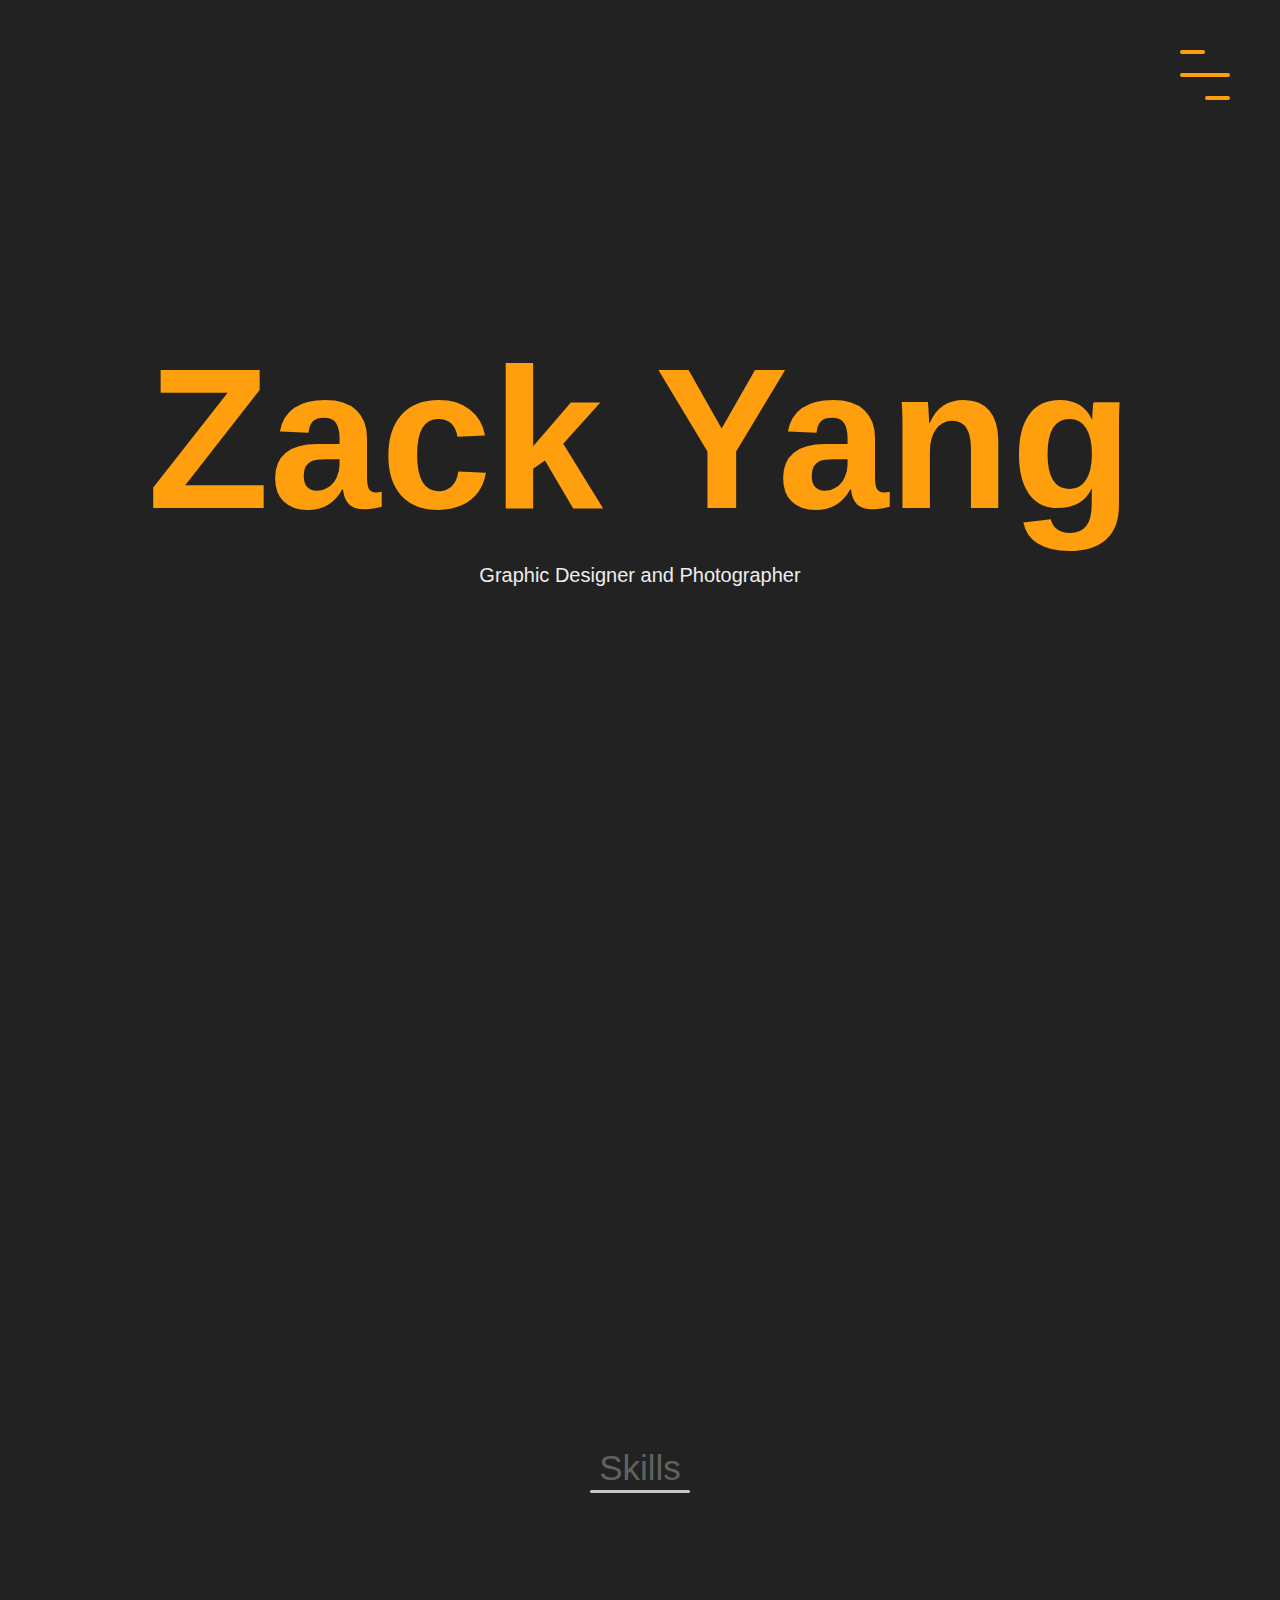
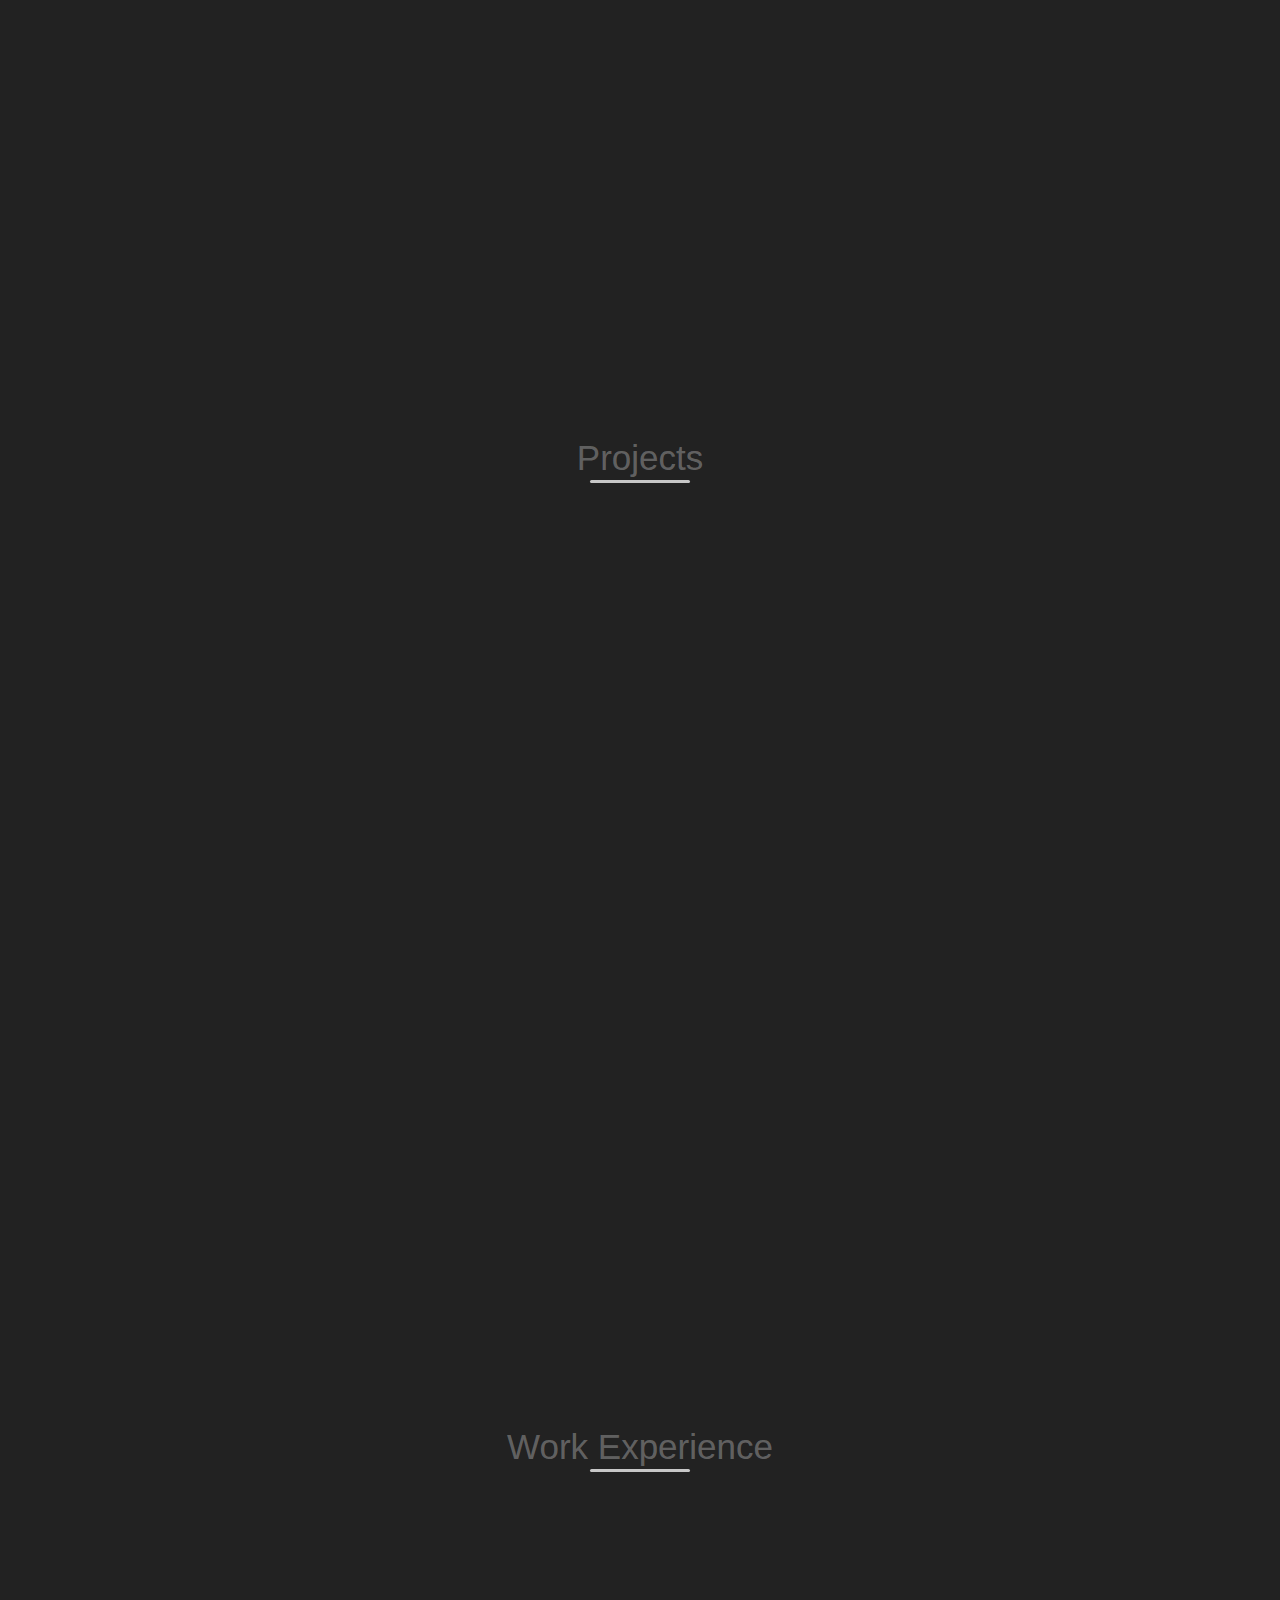
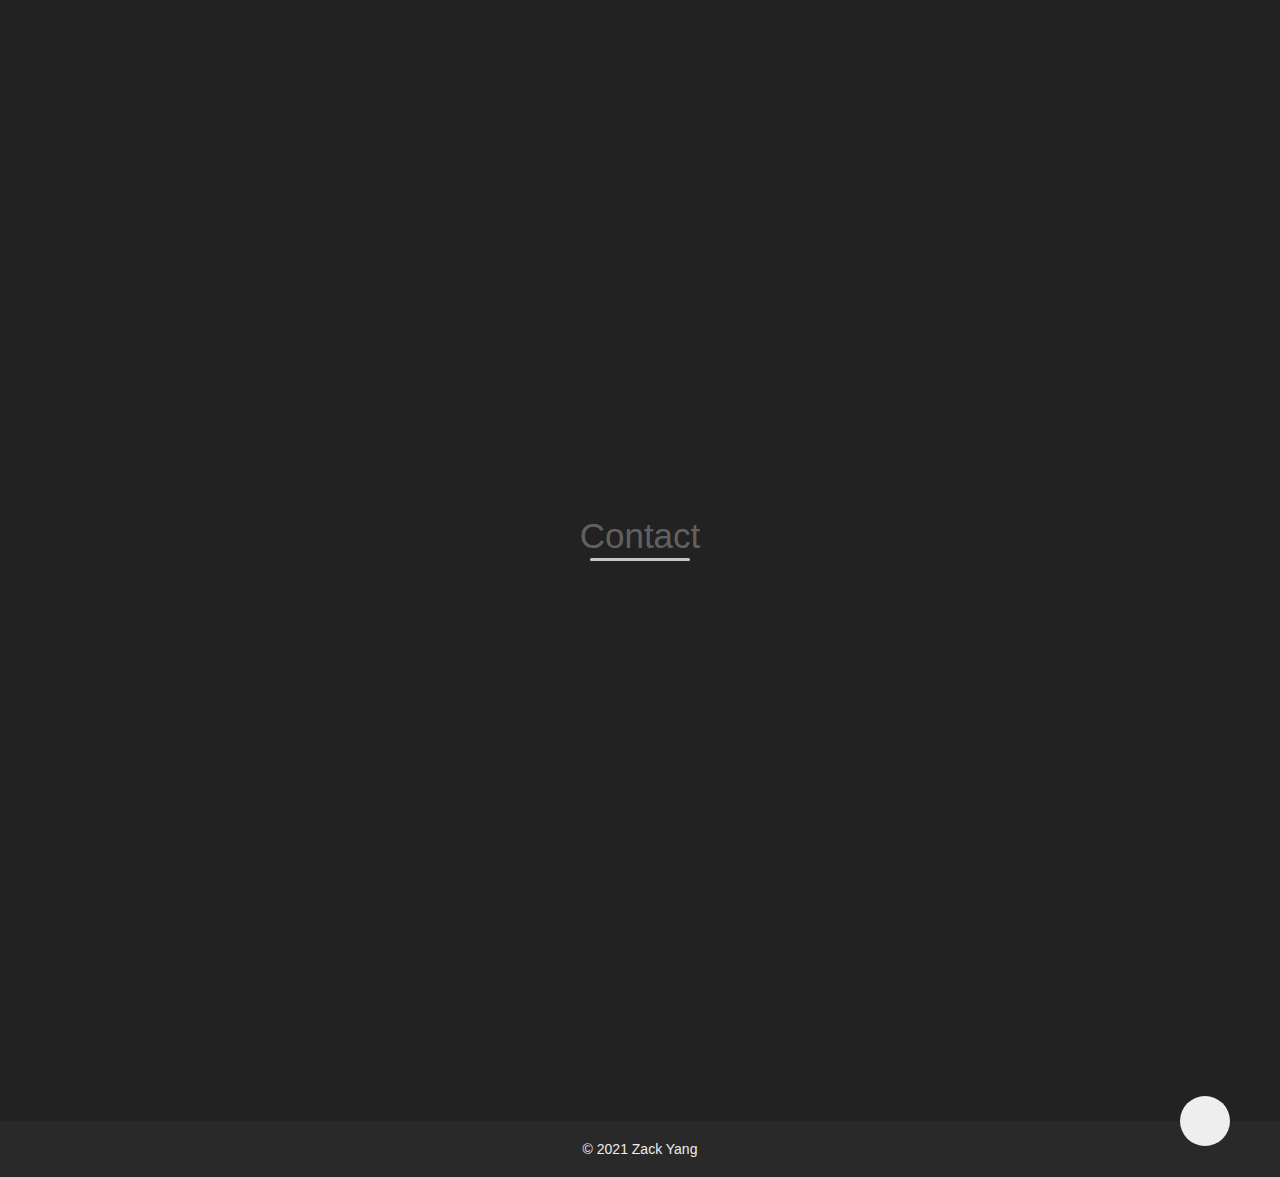
==== portfolio/index.html @ 67744db4 "Added skills and descriptions" ====
<!DOCTYPE html>
<html lang="en">
  <head>
    <meta charset="UTF-8" />
    <meta name="viewport" content="width=device-width, initial-scale=1" />
    <title>Zack Yang</title>
    <link rel="stylesheet" href="https://unpkg.com/aos@next/dist/aos.css" />
    <link
      rel="stylesheet"
      href="https://use.fontawesome.com/releases/v5.7.2/css/all.css"
      integrity="sha384-fnmOCqbTlWIlj8LyTjo7mOUStjsKC4pOpQbqyi7RrhN7udi9RwhKkMHpvLbHG9Sr"
      crossorigin="anonymous"
    />
    <link rel="stylesheet" href="main.css" />
  </head>
  <body>
    <header>
      <div class="menu-toggler">
        <div class="bar half start"></div>
        <div class="bar"></div>
        <div class="bar half end"></div>
      </div>
      <nav class="top-nav">
        <ul class="nav-list">
          <li><a href="index.html" class="nav-link">Home</a></li>
          <li><a href="#about" class="nav-link">About</a></li>
          <li><a href="#skills" class="nav-link">Skills</a></li>
          <li><a href="#projects" class="nav-link">Projects</a></li>
          <li><a href="#experience" class="nav-link">Experience</a></li>
          <li><a href="#contact" class="nav-link">Contact</a></li>
        </ul>
      </nav>
      <div class="landing-text">
        <h1>Zack Yang</h1>
        <h6>Graphic Designer and Photographer</h6>
      </div>
    </header>
    <section class="about" id="about">
      <div class="container">
        <div class="profile-img " data-aos="fade-right" data-aos-delay="300">
          <img src="images/profile.jpeg" alt="" />
        </div>
        <div class="about-details" data-aos="fade-left" data-aos-delay="600">
          <div class="about-heading">
            <h1>About</h1>
            <h6>Myself</h6>
          </div>
          <p>
            Zack Yang is a designer, illustrator and photographer. <br>
            He understands that creating good designs require attention to detail, constant user testings and communication.<br>
            He has worked with several streetwear companies including, Insanity Co., Parkrabbit.<br>
            Zack intends to incoporate all the design processes and philosophies learned from past experience into his future designs.<br>
            During his free time, he is also a coffee lover and a technology enthusiast.<br>
          </p>
          <div class="social-media">
            <ul class="nav-list">
              <li>
                <a href="https://www.facebook.com/zack871024/" class="icon-link">
                  <i class="fab fa-facebook"></i>
                </a>
              </li>
              <li>
                <a href="https://www.instagram.com/zack_1024/" class="icon-link">
                  <i class="fab fa-instagram"></i>
                </a>
              </li>
            </ul>
          </div>
        </div>
        
      </div>
    </section>

    <section class="skills" id="skills">
      <div class="container">
        <div class="section-heading">
          <h1>Skills</h1>
        </div>
        <div class="my-skills">
          <div class="skill" data-aos="fade-in" data-aos-delay="300">
            <div class="icon-container">
              <i class="fas fa-camera"></i>
            </div>
            <h1>Photography & Videography</h1>
            <p>
              Over 4 years of protrait photography and commerical videography experience.
              Familiar with Sony and Canon camera systems.
            </p>
          </div>
          <div class="skill" data-aos="fade-in" data-aos-delay="600">
            <div class="icon-container">
              <i class="fas fa-pencil-ruler"></i>
            </div>
            <h1>Graphic Design & Illustrations</h1> 
            <p>
              Simon Fraser University. Bachelor degree in Interactive Art and Technology, concentration in Graphic Design and Media Art.
            </p>
          </div>
          <div class="skill" data-aos="fade-in" data-aos-delay="900">
            <div class="icon-container">
              <i class="fas fa-cubes"></i>
            </div>
            <h1>3D Modeling</h1>
            <p>
              Familiar with Autodesk Fusion 360 and Solidworks. Custom 3D model design and rapid prototyping with various 3D printing technologies.
            </p>
          </div>
        </div>
      </div>
    </section>

    <section class="projects" id="projects">
      <div class="container">
        <div class="section-heading">
          <h1>Projects</h1>
        </div>
        <div class="portfolio-item">
          <div class="portfolio-img has-margin-right" data-aos="fade-right" data-aos-delay="300">
            <img src="images/p01spread.jpg" alt="" />
          </div>
          <div class="portfolio-description" data-aos="fade-left" data-aos-delay="600">
            <h6>Magazine</h6>
            <h1>Magazine Design</h1>
            <p>
              Magazine featuring 4 pages, containing a mix of images, texts, headings, subheadings and captions.
            </p>
            <a href="#" class="cta">View Details</a>
          </div>
        </div>
        <div class="portfolio-item">
          <div class="portfolio-img has-margin-right" data-aos="fade-right" data-aos-delay="900">
            <img src="images/shortfilmcover.jpg" alt="" />
          </div>
          <div class="portfolio-description" data-aos="fade-left" data-aos-delay="1200">
            <h6>Short Film</h6>
            <h1>The Hour Glass</h1>
            <p>
              Victor, a low income worker, is unable to pay his dues. He discovers a special hourglass that allows him to fix his money problems, but will Victor get carried away by his greed?
            </p>
            <a href="#" class="cta">View Details</a>
          </div>
        </div>
      </div>
    </section>
    
    <section class="experience" id="experience">
      <div class="container">
        <div class="section-heading">
          <h1>Work Experience</h1>
        </div>
        <div class="timeline" data-aos="fade-down" data-aos-delay="300">
          <ul>
            <li class="date" date-date="2020 - Present">
              <h1>ZYGrafix</h1>
              <p>
              Shop owner of ZYGrafix. <br>
              Responsbility includes: <br> 
              Managing online e-commerce store.<br>
              Graphic design and Illustrations. <br>
              Customer support. <br>
              </p>
            </li>
            <li class="date" date-date="2018 - 2019">
              <h1>Insanity Co.</h1>
              <p>
              Co-owner of insanity Co. <br>
              Lead graphic design and Photographer. <br>
              Responsbility includes: <br>
              Communicate brand idea through graphics and photos.<br>
              Website management and maintenance.<br>
              Photo and video editing. <br> 
              </p>
            </li>
          </ul>
        </div>
    </section>

    <section class="contact" id="contact">
      <div class="container">
        <div class="section-heading">
          <h1>Contact</h1>
        </div>
        <form action="" data-aos="fade-up" data-aos-delay="300">
          <label for="name">Name:</label>
          <input type="text" id="name" name="name" placeholder="Enter your name..." required>
          <label for="email">Email:</label>
          <input type="text" id="name" name="name" placeholder="Enter your email..." required>
          <label for="subject">Subject:</label>
          <input type="text" id="subject" name="subject" placeholder="Enter your subject..." required>
          <label for="message">Message:</label>
          <textarea name="message" id="message" cols="10" rows="10"></textarea>
          <input type="submit" value="Submit">
        </form>
      </div>
    </section>

    <footer class="copyright">
      <div class="up" id="up">
        <i class="fas fa-chevron-up"></i>
      </div>
      <p>&copy; 2021 Zack Yang</p>
    </footer>

    <script src="https://ajax.googleapis.com/ajax/libs/jquery/3.3.1/jquery.min.js"></script>
    <script src="https://unpkg.com/aos@next/dist/aos.js"></script>
    <script src="main.js"></script>
  </body>
</html>
---- portfolio/main.css ----
/*Start global*/
* {
  margin: 0;
  padding: 0;
  box-sizing: border-box;
}

html {
  font-size: 10px;
  font-family: "Montserrat", sans-serif;
  color: #eee;
}

body {
  width: 100%;
  height: 100%;
  background: rgb(34, 34, 34);
  background-size: cover;
}

section {
  padding: 6rem 0;
}

a {
  text-decoration: none;
  color: #eee;
}

p {
  font-size: 1.8rem;
  font-weight: 300;
}

img {
  width: 100%;
}
/*End global*/

/*Start reusable*/
.container {
  width: 90%;
  max-width: 120rem;
  height: 100%;
  margin: 0 auto;
  position: relative;
}

.section-heading {
  text-align: center;
  margin-bottom: 10rem;
}

.section-heading h1 {
  font-size: 3.5rem;
  color: rgba(255, 255, 255, 0.3);
  text-decoration: uppercase;
  font-weight: 300;
  position: relative;
  margin-bottom: 1rem;
}

.section-heading h1::before,
.section-heading h1::after {
  content: "";
  position: absolute;
  bottom: -0.5rem;
  left: 50%;
  transform: translateX(-50%);
  background-color: rgba(255, 255, 255, 0.75);
}

.section-heading h1::before {
  width: 10rem;
  height: 3px;
  border-radius: 0.8rem;
}

.seection-heading h6 {
  font-size: 1.6rem;
  font-weight: 300;
}

.has-margin-right {
  margin-right: 5rem;
}

/*End reusable*/

/*Start header*/
header {
  width: 100%;
  height: 100vh;
}

.top-nav {
  width: 100%;
  height: 100vh;
  position: fixed;
  top: -100vh;
  z-index: 50;
  background-color: #373746;
  border-bottom-right-radius: 100%;
  border-bottom-left-radius: 100%;
  transition: all 650ms cubic-bezier(1, 0, 0, 1);
}

.nav-list {
  list-style-type: none;
  width: 100%;
  height: 100%;
  display: flex;
  justify-content: center;
  align-items: center;
}

li {
  margin: 0 2rem;
}

.nav-link {
  font-family: "Montserrat", sans-serif;
  font-size: 5rem;
  padding: 1rem;
}

.nav-link:hover,
.nav-link:focus {
  background: #ff9f0e;
  -webkit-background-clip: text;
  -webkit-text-fill-color: transparent;
}

.top-nav.open {
  top: 0;
  border-radius: initial;
}

.menu-toggler {
  position: absolute;
  top: 5rem;
  right: 5rem;
  width: 5rem;
  height: 5rem;
  display: flex;
  flex-direction: column;
  justify-content: space-between;
  cursor: pointer;
  z-index: 1500;
  transition: transform 650ms ease-out;
}

.menu-toggler.open {
  transform: rotate(-45deg);
}

.bar {
  background-color: #ff9f0e;
  width: 100%;
  height: 4px;
  border-radius: 0.8rem;
}

.bar.half {
  width: 50%;
}

.bar.start {
  transform-origin: right;
  transition: transform 650ms cubic-bezier(0.54, -0.81, 0.57, 0.57);
}

.open .bar.start {
  transform: rotate(-360deg) translateX(0.8rem);
}

.bar.end {
  align-self: flex-end;
  transform-origin: left;
  transition: transform 650ms cubic-bezier(0.54, -0.81, 0.57, 0.57);
}

.open .bar.end {
  transform: rotate(-360deg) translateX(-0.8rem);
}

.landing-text {
  position: absolute;
  top: 50%;
  left: 50%;
  transform: translate(-50%, -50%);
  width: 100%;
  text-align: center;
  z-index: 1;
}

.landing-text h1 {
  font-size: 20rem;
  font-family: "Montserrat", sans-serif;
  background: #ff9f0e;
  -webkit-background-clip: text;
  -webkit-text-fill-color: transparent;
  padding: 1rem;
  user-select: none;
}

.landing-text h6 {
  font-size: 2rem;
  font-weight: 300;
}
/*End header*/

/*Start about*/
.about .container {
  display: flex;
  align-items: center;
  justify-content: center;
}

.about-heading {
  text-align: center;
  text-transform: uppercase;
  line-height: 0;
  margin-bottom: 6rem;
}

.about-heading h1 {
  font-size: 10rem;
  opacity: 0.3;
}

.about-heading h6 {
  font-size: 2rem;
  font-weight: 300;
}

.profile-img {
  flex: 1;
  margin-right: 5rem;
}

.about-details {
  flex: 1;
}

.social-media {
  margin-top: 5rem;
}

.social-media i {
  font-size: 5rem;
  transition: color 650ms;
}

.fa-facebook:hover {
  color: #4262b2;
}

.fa-instagram:hover {
  color: #fb3958;
}

/*End about*/

/*Start skills*/
.my-skills {
  margin-top: 10rem;
  display: grid;
  grid-template-columns: repeat(auto-fit, minmax(25rem, 1fr));
  grid-gap: 2.5rem;
  text-align: center;
}

.skill {
  display: flex;
  flex-direction: column;
  justify-content: center;
  align-items: center;
  padding: 2rem;
}

.skill h1 {
  text-transform: uppercase;
  letter-spacing: 2px;
  margin: 2rem -2px 2rem 0;
}

.icon-container {
  width: 10rem;
  height: 10rem;
  border: 3px solid;
  margin-bottom: 2rem;
  display: flex;
  transform: rotate(45deg);
}

.icon-container i {
  color: #ff9f0e;
  font-size: 5rem;
  margin: auto;
  transform: rotate(-45deg);
}
/*End skills*/

/*Start portfolio*/
.portfolio-item {
  display: flex;
  align-items: center;
  justify-content: center;
  margin-bottom: 5rem;
}

.portfolio-item:last-child {
  margin-bottom: 0;
}

.portfolio-img {
  flex: 1;
  width: 50rem;
}

.portfolio-description {
  flex: 1;
}

.portfolio-description h1 {
  font-size: 3rem;
  font-weight: 300;
  margin: 1rem 0;
}

.portfolio-description h6 {
  font-size: 1.5rem;
  text-transform: uppercase;
  font-weight: 300;
  opacity: 0.3;
}

.portfolio-description .cta {
  display: inline-block;
  margin-top: 2.5rem;
  font-size: 1.5rem;
  text-transform: uppercase;
  color: #ff9f0e;
  transition: color 650ms;
}

.portfolio-description .cta:hover {
  color: #2d66e0;
}
/*End portfolio*/

/*Start timeline*/

.timeline ul {
  border-left: 4px solid #ff9f0e;
  background-color: rgba(0, 0, 0, 0.05);
  margin: 0 auto;
  position: relative;
  padding: 5rem;
  list-style: none;
  text-align: left;
  width: 70%;
}

.timeline h1 {
  font-size: 2rem;
  text-transform: uppercase;
  font-weight: 300;
  margin-top: 1rem;
  opacity: 0.3;
}

.timeline .date {
  border-bottom: 1px solid rgba(255, 255, 255, 0.1);
  margin-bottom: 1rem;
  padding-bottom: 1rem;
  position: relative;
}

.timeline .date:nth-last-of-type() {
  padding-bottom: 0;
  margin-bottom: 0;
  border: none;
}

.timeline .date::before,
.timeline .date::after {
  position: absolute;
  display: block;
  top: 50%;
  transform: translateY(-50%);
}

.timeline .date::before {
  content: attr(date-date);
  left: -21rem;
  text-align: right;
  min-width: 12rem;
  font-size: 1.5rem;
}

/*End timeline*/

/*Start contact*/

.contact {
  background-color: rgb(34, 34, 34);
}

form {
  width: 70%;
  margin: 0 auto;
}

form label {
  font-size: 1.5rem;
}

input,
select,
textarea {
  width: 100%;
  padding: 1rem;
  margin-bottom: 5px;
  border: none;
  border: none;
}

input[type="submit"] {
  width: initial;
  background-color: #ff9f0e;
  color: white;
  padding: 1rem 2rem;
  border-radius: 0.8rem;
  cursor: pointer;
  transition: background-color 650ms;
}

input[type="submit"]:hover {
  background-color: #ff9f0e;
  color: #221e3f;
}

/*End contact*/

/*Start footer*/

.copyright {
  width: 100%;
  text-align: center;
  background-color: rgb(41, 41, 41);
  padding: 2rem 0;
  position: relative;
}

.up {
  position: absolute;
  width: 5rem;
  height: 5rem;
  background-color: #eee;
  top: -2.5rem;
  right: 5rem;
  border-radius: 100%;
  display: flex;
}

.up i {
  color: #16162d;
  font-size: 2rem;
  margin: auto;
}

.copyright p {
  font-size: 1.4rem;
}
/*End footer*/

/*Start media queries*/
@media screen and (max-width: 768px) {
  body {
    background: rgb(34, 34, 34);
    background-size: cover;
  }

  .landing-text h1 {
    font-size: 15rem;
  }

  .landing-text h6 {
    font-size: 1.7rem;
  }

  .nav-list {
    flex-direction: column;
  }

  li {
    margin: 2rem 0;
  }

  .nav-link {
    font-size: 4.5rem;
  }

  .about-heading h1 {
    font-size: 8rem;
  }

  .section-heading h1 {
    font-size: 3rem;
  }

  .about-details .nav-list {
    flex-direction: initial;
  }

  .about-details li {
    margin: 0 2rem;
  }

  .icon-container {
    width: 7rem;
    height: 7rem;
  }

  .icon-container i {
    font-size: 4rem;
  }

  .timeline ul {
    margin: 0 0 0 auto;
  }

  .timeline .date:before {
    left: -20rem;
  }

  .timeline .date:after {
    left: -5.9 rem;
  }
}
@media screen and (max-width: 600px) {
  .menu-toggler {
    top: 2rem;
    right: 2rem;
  }

  .landing-text h1 {
    font-size: 8rem;
  }

  .landing-text h6 {
    font-size: 1.4rem;
  }

  .nav-link {
    font-size: 3.5rem;
  }

  .about .container {
    flex-direction: column;
  }

  .profile-img {
    margin: 0 0 7rem 0;
  }

  .portfolio-item {
    flex-direction: column;
  }

  .portfolio-img {
    margin: 0 0 2rem 0;
  }

  .portfolio-description {
    margin: 0;
  }

  .timeline p {
    font-size: 1.6rem;
  }

  .timeline .date::before {
    font-size: 1.4rem;
  }

  form {
    width: 100%;
  }

  .up {
    right: 2rem;
  }
}

/*End media queries*/
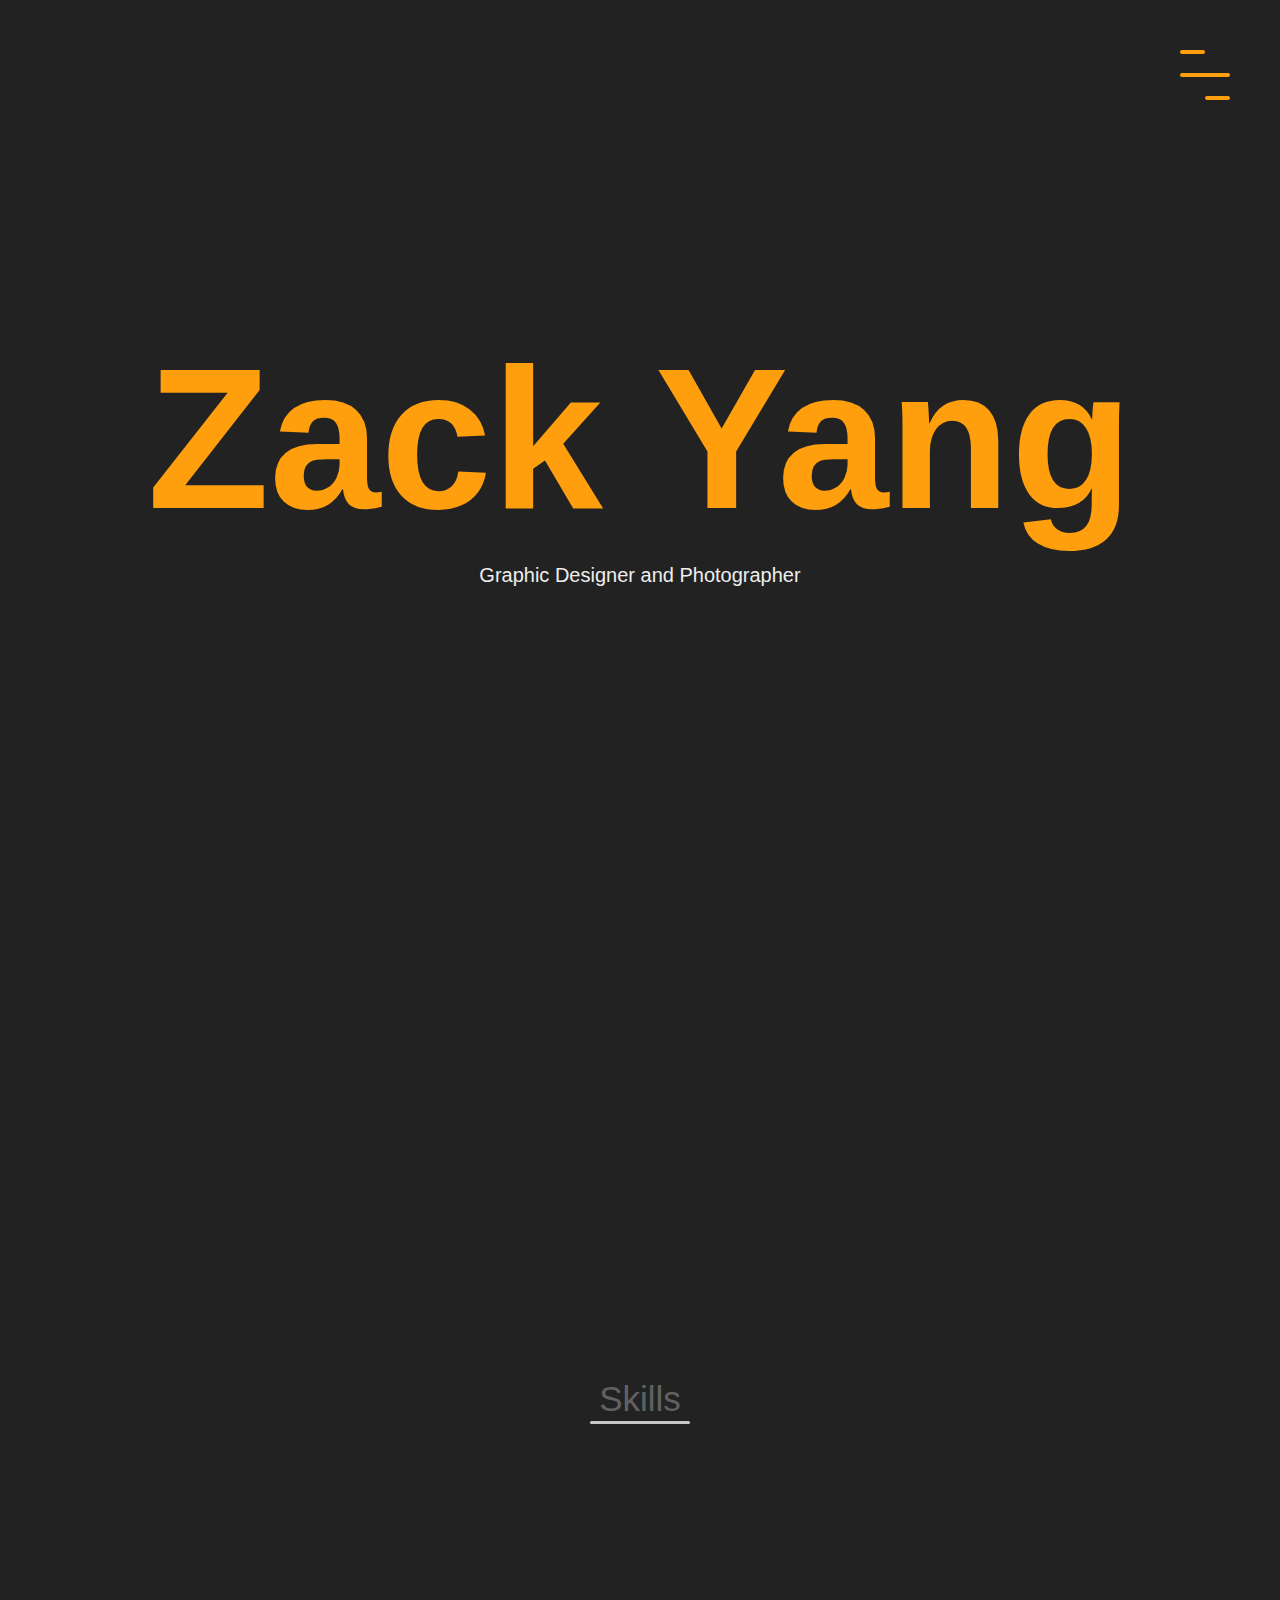
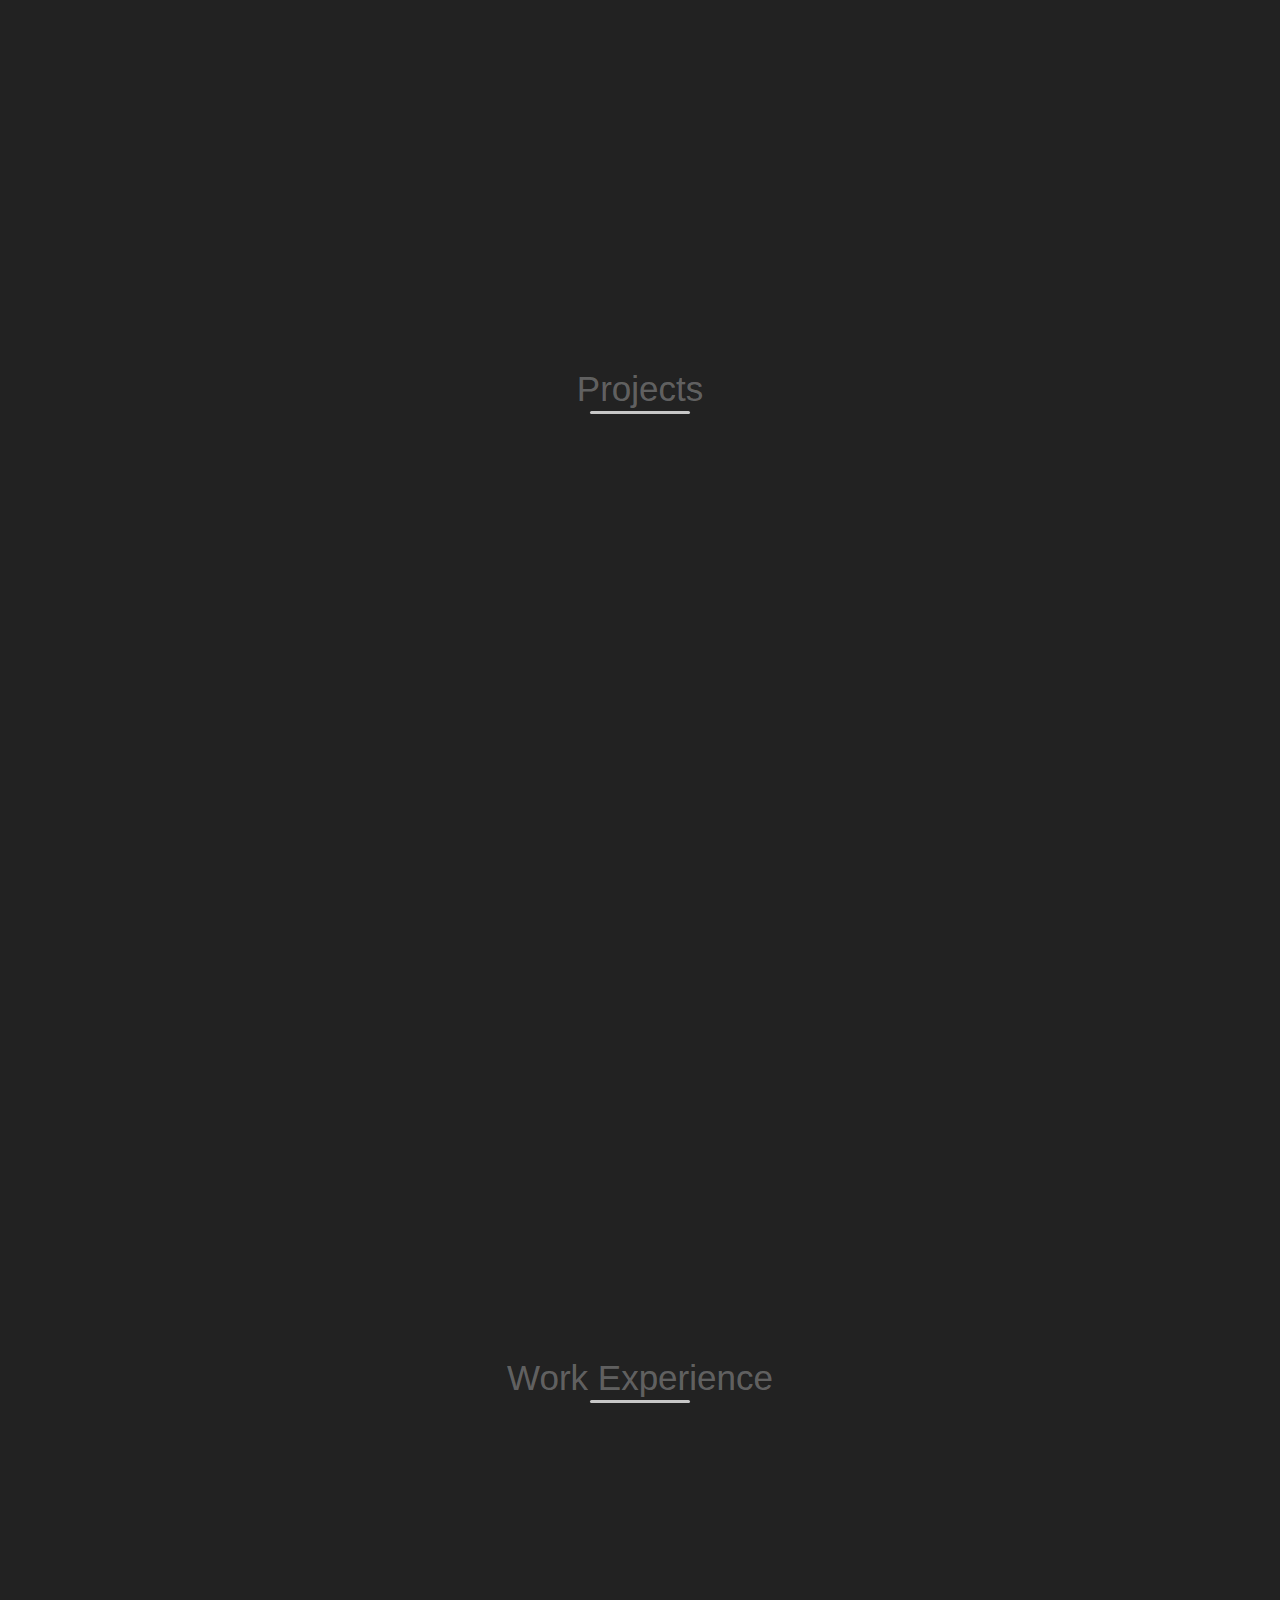
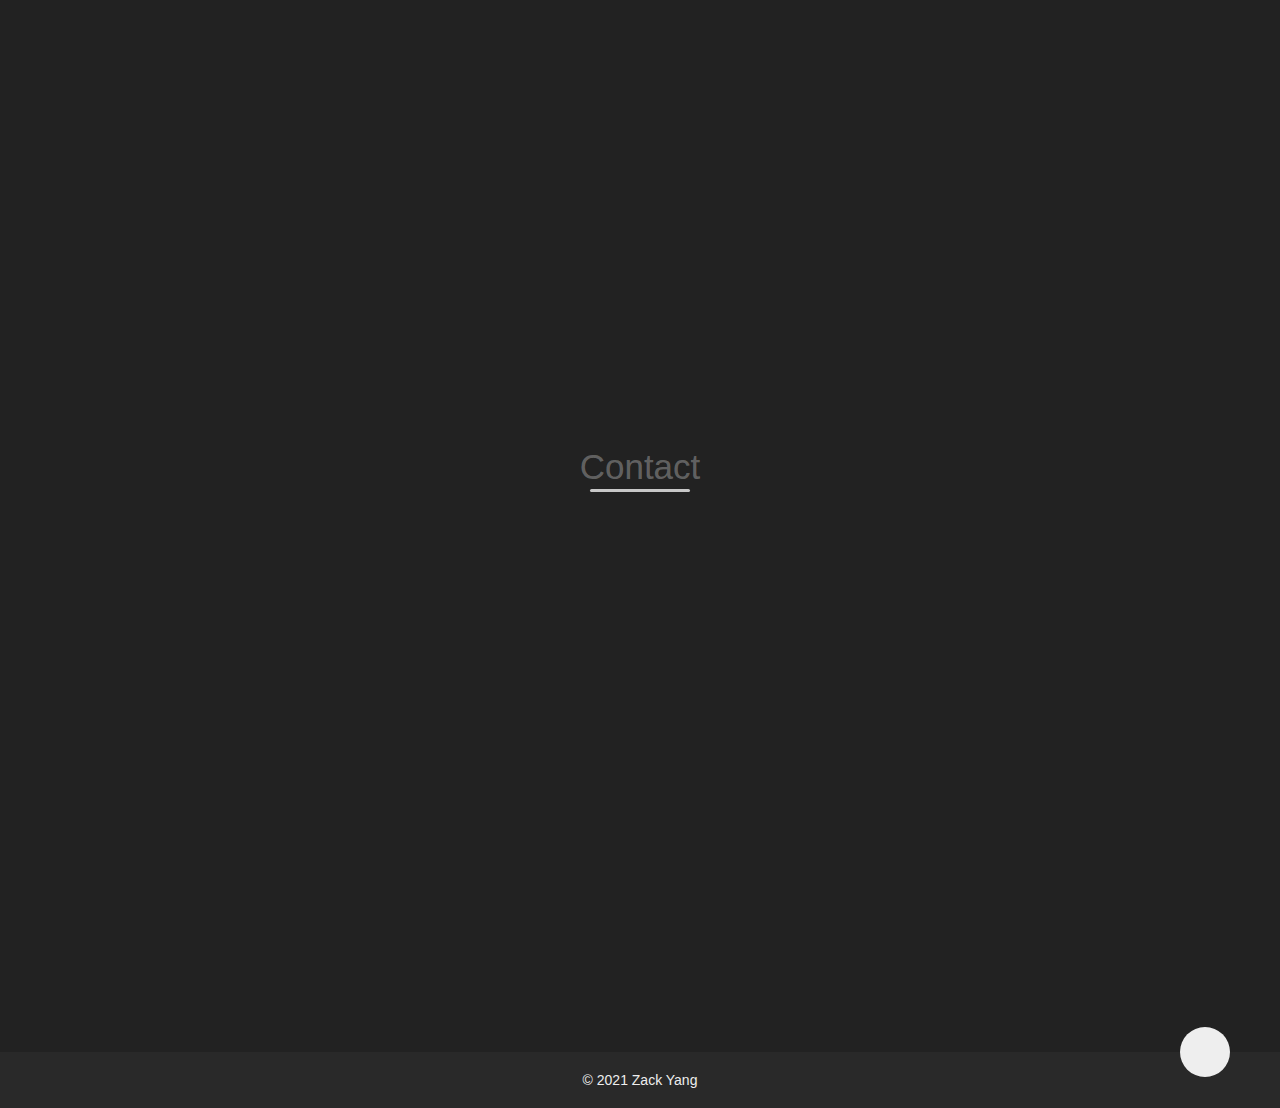
==== commit 57738020: "Removed placeholder profile img and added img descrip" ====
--- a/portfolio/index.html
+++ b/portfolio/index.html
@@ -38,7 +38,7 @@
     <section class="about" id="about">
       <div class="container">
         <div class="profile-img " data-aos="fade-right" data-aos-delay="300">
-          <img src="images/profile.jpeg" alt="" />
+          <img src="images/profile.jpg" alt="profile image" />
         </div>
         <div class="about-details" data-aos="fade-left" data-aos-delay="600">
           <div class="about-heading">
@@ -116,7 +116,7 @@
         </div>
         <div class="portfolio-item">
           <div class="portfolio-img has-margin-right" data-aos="fade-right" data-aos-delay="300">
-            <img src="images/p01spread.jpg" alt="" />
+            <img src="images/p01spread.jpg" alt="magazine cover" />
           </div>
           <div class="portfolio-description" data-aos="fade-left" data-aos-delay="600">
             <h6>Magazine</h6>
@@ -129,7 +129,7 @@
         </div>
         <div class="portfolio-item">
           <div class="portfolio-img has-margin-right" data-aos="fade-right" data-aos-delay="900">
-            <img src="images/shortfilmcover.jpg" alt="" />
+            <img src="images/shortfilmcover.jpg" alt="short film thumbnail" />
           </div>
           <div class="portfolio-description" data-aos="fade-left" data-aos-delay="1200">
             <h6>Short Film</h6>
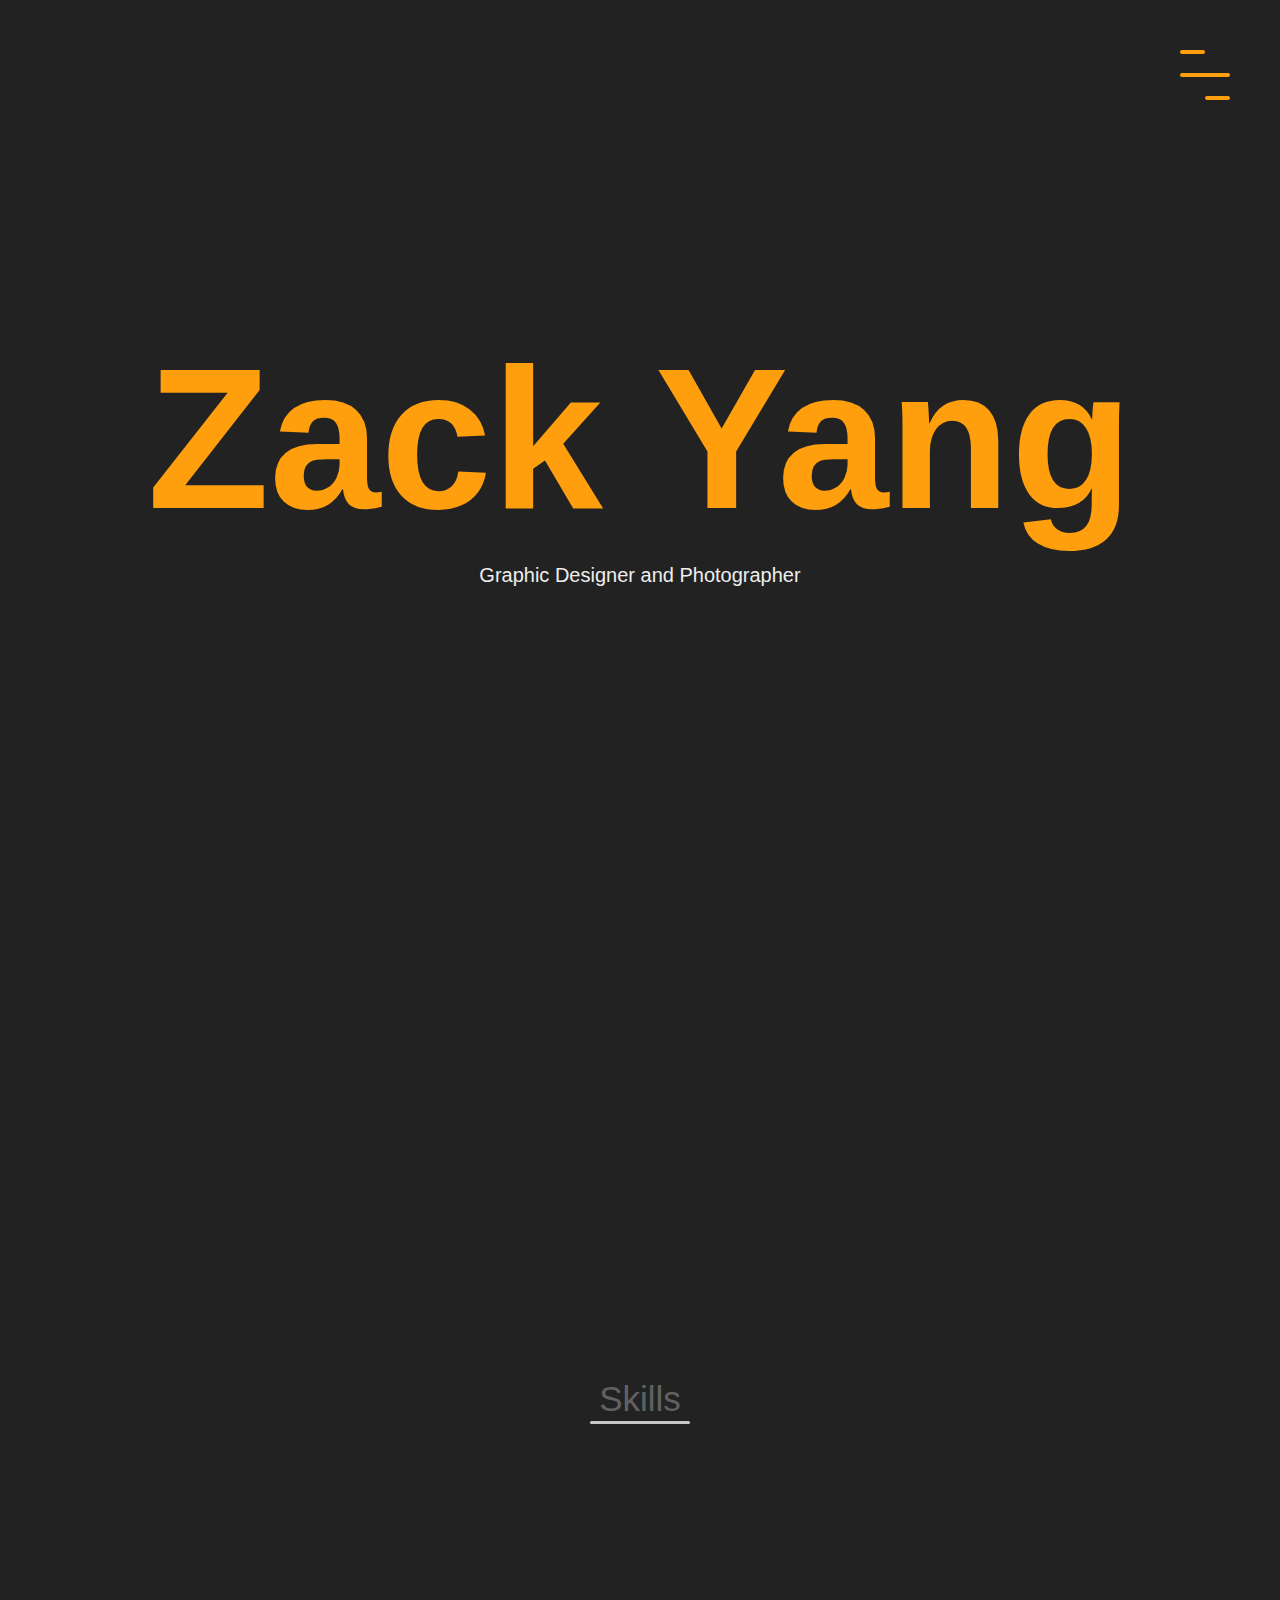
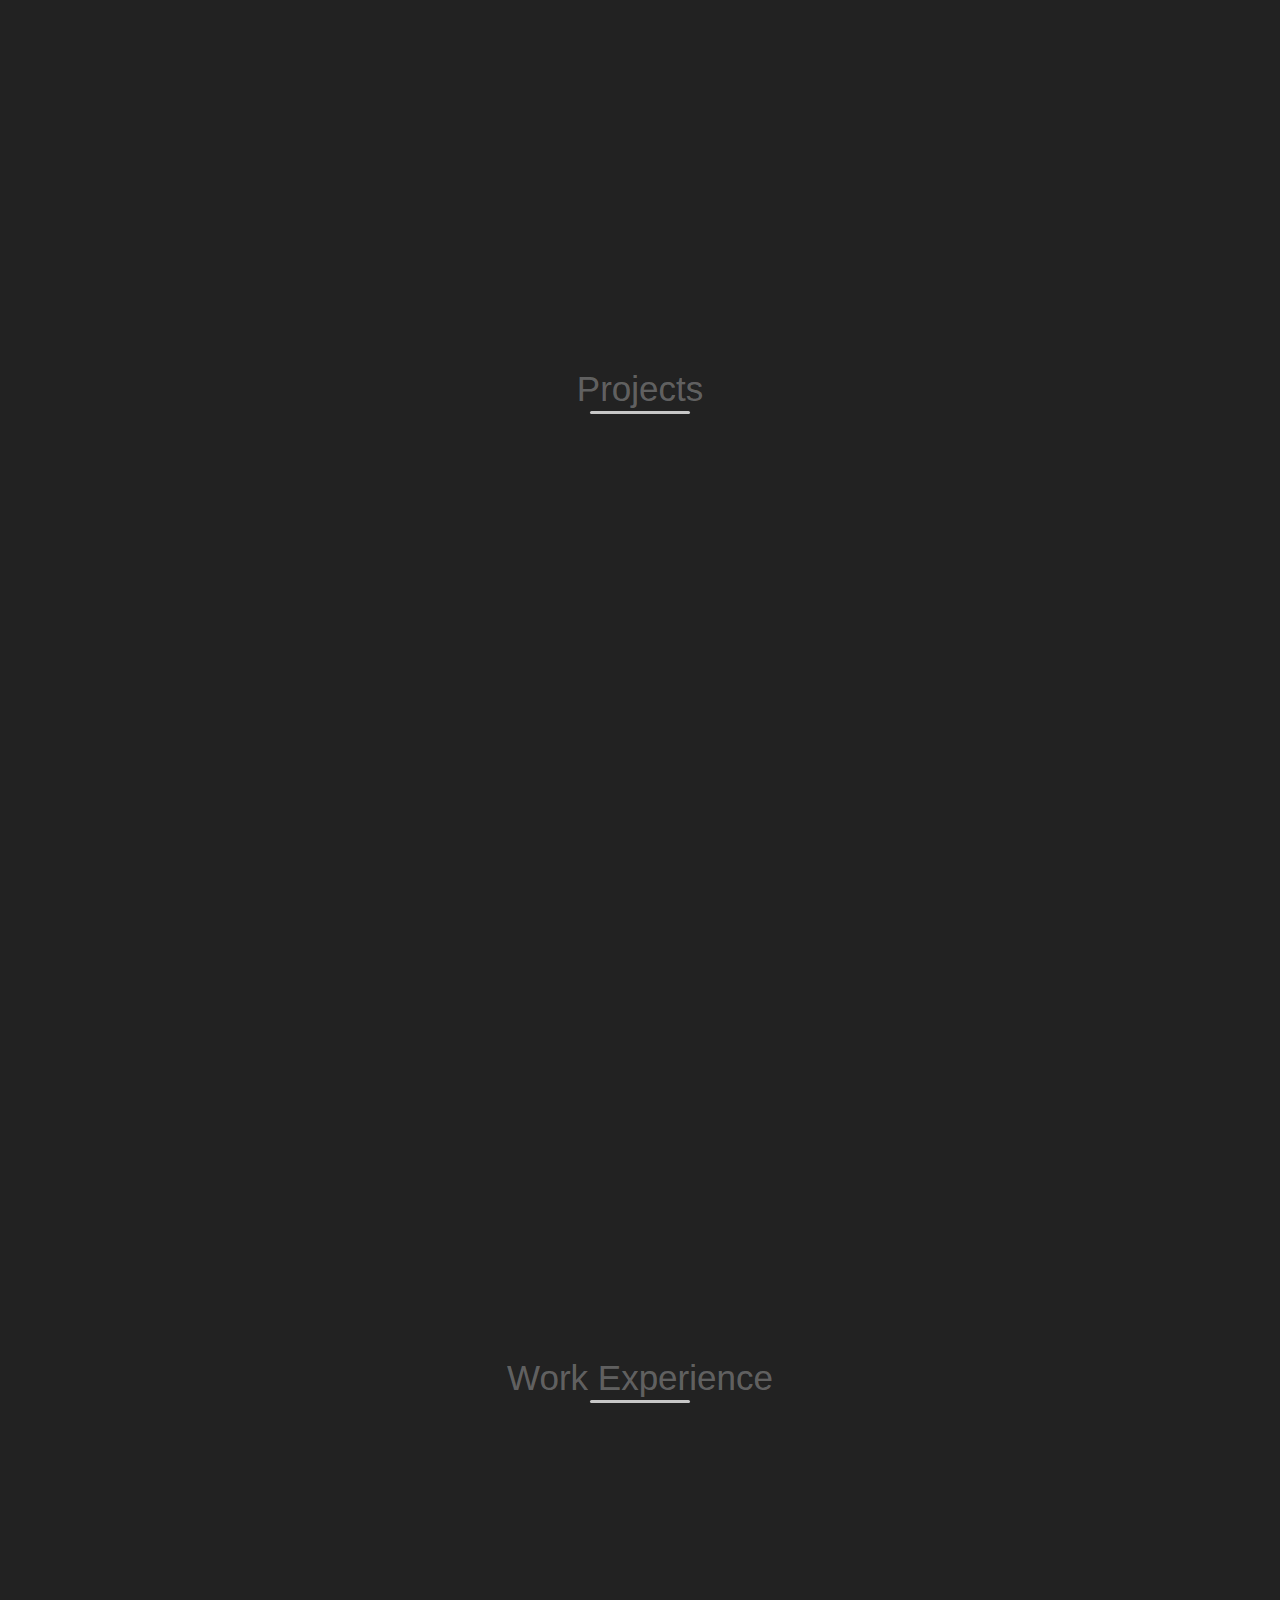
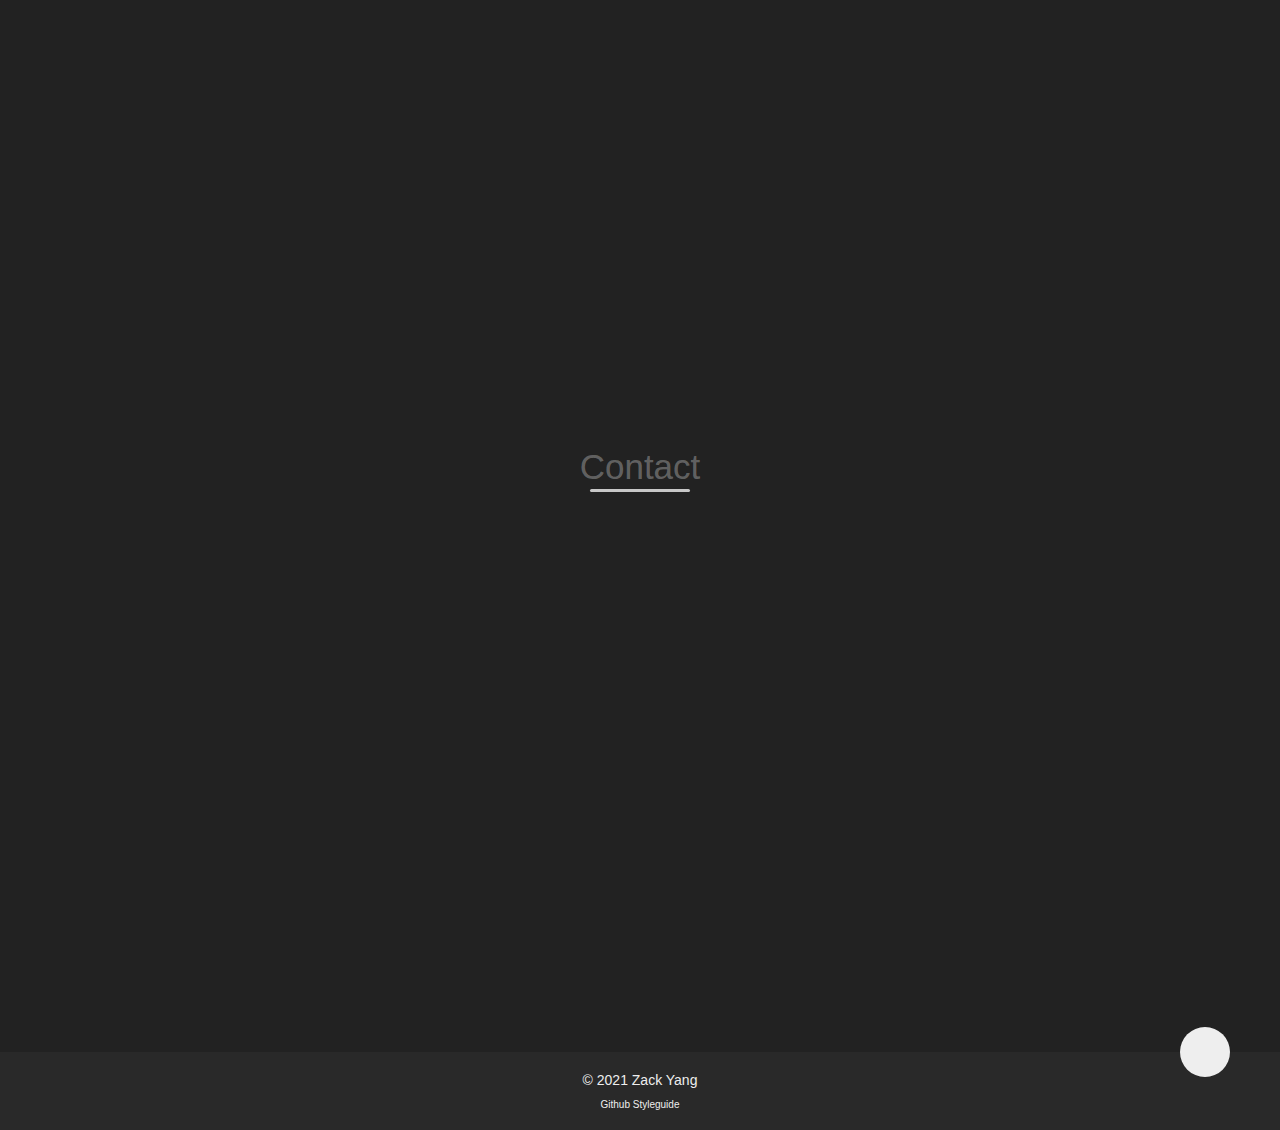
==== commit 0f78fcd0: "Added github and styleguide link" ====
--- a/portfolio/index.html
+++ b/portfolio/index.html
@@ -11,7 +11,7 @@
       integrity="sha384-fnmOCqbTlWIlj8LyTjo7mOUStjsKC4pOpQbqyi7RrhN7udi9RwhKkMHpvLbHG9Sr"
       crossorigin="anonymous"
     />
-    <link rel="stylesheet" href="main.css" />
+    <link rel="stylesheet" href="css/main.css" />
   </head>
   <body>
     <header>
@@ -37,7 +37,7 @@
     </header>
     <section class="about" id="about">
       <div class="container">
-        <div class="profile-img " data-aos="fade-right" data-aos-delay="300">
+        <div class="profile-img" data-aos="fade-right" data-aos-delay="300">
           <img src="images/profile.jpg" alt="profile image" />
         </div>
         <div class="about-details" data-aos="fade-left" data-aos-delay="600">
@@ -46,28 +46,37 @@
             <h6>Myself</h6>
           </div>
           <p>
-            Zack Yang is a designer, illustrator and photographer. <br>
-            He understands that creating good designs require attention to detail, constant user testings and communication.<br>
-            He has worked with several streetwear companies including, Insanity Co., Parkrabbit.<br>
-            Zack intends to incoporate all the design processes and philosophies learned from past experience into his future designs.<br>
-            During his free time, he is also a coffee lover and a technology enthusiast.<br>
+            Zack Yang is a designer, illustrator and photographer. <br />
+            He understands that creating good designs require attention to
+            detail, constant user testings and communication.<br />
+            He has worked with several streetwear companies including, Insanity
+            Co., Parkrabbit.<br />
+            Zack intends to incoporate all the design processes and philosophies
+            learned from past experience into his future designs.<br />
+            During his free time, he is also a coffee lover and a technology
+            enthusiast.<br />
           </p>
           <div class="social-media">
             <ul class="nav-list">
               <li>
-                <a href="https://www.facebook.com/zack871024/" class="icon-link">
+                <a
+                  href="https://www.facebook.com/zack871024/"
+                  class="icon-link"
+                >
                   <i class="fab fa-facebook"></i>
                 </a>
               </li>
               <li>
-                <a href="https://www.instagram.com/zack_1024/" class="icon-link">
+                <a
+                  href="https://www.instagram.com/zack_1024/"
+                  class="icon-link"
+                >
                   <i class="fab fa-instagram"></i>
                 </a>
               </li>
             </ul>
           </div>
         </div>
-        
       </div>
     </section>
 
@@ -83,17 +92,18 @@
             </div>
             <h1>Photography & Videography</h1>
             <p>
-              Over 4 years of protrait photography and commerical videography experience.
-              Familiar with Sony and Canon camera systems.
+              Over 4 years of protrait photography and commerical videography
+              experience. Familiar with Sony and Canon camera systems.
             </p>
           </div>
           <div class="skill" data-aos="fade-in" data-aos-delay="600">
             <div class="icon-container">
               <i class="fas fa-pencil-ruler"></i>
             </div>
-            <h1>Graphic Design & Illustrations</h1> 
-            <p>
-              Simon Fraser University. Bachelor degree in Interactive Art and Technology, concentration in Graphic Design and Media Art.
+            <h1>Graphic Design & Illustrations</h1>
+            <p>
+              Simon Fraser University. Bachelor degree in Interactive Art and
+              Technology, concentration in Graphic Design and Media Art.
             </p>
           </div>
           <div class="skill" data-aos="fade-in" data-aos-delay="900">
@@ -102,7 +112,9 @@
             </div>
             <h1>3D Modeling</h1>
             <p>
-              Familiar with Autodesk Fusion 360 and Solidworks. Custom 3D model design and rapid prototyping with various 3D printing technologies.
+              Familiar with Autodesk Fusion 360 and Solidworks. Custom 3D model
+              design and rapid prototyping with various 3D printing
+              technologies.
             </p>
           </div>
         </div>
@@ -115,34 +127,53 @@
           <h1>Projects</h1>
         </div>
         <div class="portfolio-item">
-          <div class="portfolio-img has-margin-right" data-aos="fade-right" data-aos-delay="300">
+          <div
+            class="portfolio-img has-margin-right"
+            data-aos="fade-right"
+            data-aos-delay="300"
+          >
             <img src="images/p01spread.jpg" alt="magazine cover" />
           </div>
-          <div class="portfolio-description" data-aos="fade-left" data-aos-delay="600">
+          <div
+            class="portfolio-description"
+            data-aos="fade-left"
+            data-aos-delay="600"
+          >
             <h6>Magazine</h6>
             <h1>Magazine Design</h1>
             <p>
-              Magazine featuring 4 pages, containing a mix of images, texts, headings, subheadings and captions.
-            </p>
-            <a href="#" class="cta">View Details</a>
+              Magazine featuring 4 pages, containing a mix of images, texts,
+              headings, subheadings and captions.
+            </p>
+            <a href="project1.html" class="cta">View Details</a>
           </div>
         </div>
         <div class="portfolio-item">
-          <div class="portfolio-img has-margin-right" data-aos="fade-right" data-aos-delay="900">
+          <div
+            class="portfolio-img has-margin-right"
+            data-aos="fade-right"
+            data-aos-delay="900"
+          >
             <img src="images/shortfilmcover.jpg" alt="short film thumbnail" />
           </div>
-          <div class="portfolio-description" data-aos="fade-left" data-aos-delay="1200">
+          <div
+            class="portfolio-description"
+            data-aos="fade-left"
+            data-aos-delay="1200"
+          >
             <h6>Short Film</h6>
             <h1>The Hour Glass</h1>
             <p>
-              Victor, a low income worker, is unable to pay his dues. He discovers a special hourglass that allows him to fix his money problems, but will Victor get carried away by his greed?
-            </p>
-            <a href="#" class="cta">View Details</a>
-          </div>
-        </div>
-      </div>
-    </section>
-    
+              Victor, a low income worker, is unable to pay his dues. He
+              discovers a special hourglass that allows him to fix his money
+              problems, but will Victor get carried away by his greed?
+            </p>
+            <a href="project2.html" class="cta">View Details</a>
+          </div>
+        </div>
+      </div>
+    </section>
+
     <section class="experience" id="experience">
       <div class="container">
         <div class="section-heading">
@@ -153,26 +184,27 @@
             <li class="date" date-date="2020 - Present">
               <h1>ZYGrafix</h1>
               <p>
-              Shop owner of ZYGrafix. <br>
-              Responsbility includes: <br> 
-              Managing online e-commerce store.<br>
-              Graphic design and Illustrations. <br>
-              Customer support. <br>
+                Shop owner of ZYGrafix. <br />
+                Responsbility includes: <br />
+                Managing online e-commerce store.<br />
+                Graphic design and Illustrations. <br />
+                Customer support. <br />
               </p>
             </li>
             <li class="date" date-date="2018 - 2019">
               <h1>Insanity Co.</h1>
               <p>
-              Co-owner of insanity Co. <br>
-              Lead graphic design and Photographer. <br>
-              Responsbility includes: <br>
-              Communicate brand idea through graphics and photos.<br>
-              Website management and maintenance.<br>
-              Photo and video editing. <br> 
+                Co-owner of insanity Co. <br />
+                Lead graphic design and Photographer. <br />
+                Responsbility includes: <br />
+                Communicate brand idea through graphics and photos.<br />
+                Website management and maintenance.<br />
+                Photo and video editing. <br />
               </p>
             </li>
           </ul>
         </div>
+      </div>
     </section>
 
     <section class="contact" id="contact">
@@ -182,14 +214,32 @@
         </div>
         <form action="" data-aos="fade-up" data-aos-delay="300">
           <label for="name">Name:</label>
-          <input type="text" id="name" name="name" placeholder="Enter your name..." required>
+          <input
+            type="text"
+            id="name"
+            name="name"
+            placeholder="Enter your name..."
+            required
+          />
           <label for="email">Email:</label>
-          <input type="text" id="name" name="name" placeholder="Enter your email..." required>
+          <input
+            type="text"
+            id="name"
+            name="name"
+            placeholder="Enter your email..."
+            required
+          />
           <label for="subject">Subject:</label>
-          <input type="text" id="subject" name="subject" placeholder="Enter your subject..." required>
+          <input
+            type="text"
+            id="subject"
+            name="subject"
+            placeholder="Enter your subject..."
+            required
+          />
           <label for="message">Message:</label>
           <textarea name="message" id="message" cols="10" rows="10"></textarea>
-          <input type="submit" value="Submit">
+          <input type="submit" value="Submit" />
         </form>
       </div>
     </section>
@@ -199,10 +249,16 @@
         <i class="fas fa-chevron-up"></i>
       </div>
       <p>&copy; 2021 Zack Yang</p>
+      <br />
+      <a href="https://github.com/zack871024/IAT339-Portfolio">Github</a>
+      <a
+        href="http://www.sfu.ca/~hya76/IAT339-Portfolio/styleguide/styleguide.html"
+        >Styleguide</a
+      >
     </footer>
 
     <script src="https://ajax.googleapis.com/ajax/libs/jquery/3.3.1/jquery.min.js"></script>
     <script src="https://unpkg.com/aos@next/dist/aos.js"></script>
-    <script src="main.js"></script>
+    <script src="script/main.js"></script>
   </body>
 </html>
--- a/portfolio/css/main.css
+++ b/portfolio/css/main.css
@@ -0,0 +1,817 @@
+/*Start global*/
+* {
+  margin: 0;
+  padding: 0;
+  box-sizing: border-box;
+}
+
+html {
+  font-size: 10px;
+  font-family: "Montserrat", sans-serif;
+  color: #eee;
+}
+
+body {
+  width: 100%;
+  height: 100%;
+  background: rgb(34, 34, 34);
+  background-size: cover;
+}
+
+section {
+  padding: 6rem 0;
+}
+
+a {
+  text-decoration: none;
+  color: #eee;
+}
+
+p {
+  font-size: 1.8rem;
+  font-weight: 300;
+}
+
+img {
+  width: 100%;
+}
+/*End global*/
+
+/*Start reusable*/
+.container {
+  width: 90%;
+  max-width: 120rem;
+  height: 100%;
+  margin: 0 auto;
+  position: relative;
+}
+
+.section-heading {
+  text-align: center;
+  margin-bottom: 10rem;
+}
+
+.section-heading h1 {
+  font-size: 3.5rem;
+  color: rgba(255, 255, 255, 0.3);
+  text-decoration: uppercase;
+  font-weight: 300;
+  position: relative;
+  margin-bottom: 1rem;
+}
+
+.section-heading h1::before,
+.section-heading h1::after {
+  content: "";
+  position: absolute;
+  bottom: -0.5rem;
+  left: 50%;
+  transform: translateX(-50%);
+  background-color: rgba(255, 255, 255, 0.75);
+}
+
+.section-heading h1::before {
+  width: 10rem;
+  height: 3px;
+  border-radius: 0.8rem;
+}
+
+.seection-heading h6 {
+  font-size: 1.6rem;
+  font-weight: 300;
+}
+
+.has-margin-right {
+  margin-right: 5rem;
+}
+
+/*End reusable*/
+
+/*Start header*/
+header {
+  width: 100%;
+  height: 100vh;
+}
+
+.top-nav {
+  width: 100%;
+  height: 100vh;
+  position: fixed;
+  top: -100vh;
+  z-index: 50;
+  background-color: #373746;
+  border-bottom-right-radius: 100%;
+  border-bottom-left-radius: 100%;
+  transition: all 650ms cubic-bezier(1, 0, 0, 1);
+}
+
+.nav-list {
+  list-style-type: none;
+  width: 100%;
+  height: 100%;
+  display: flex;
+  justify-content: center;
+  align-items: center;
+}
+
+li {
+  margin: 0 2rem;
+}
+
+.nav-link {
+  font-family: "Montserrat", sans-serif;
+  font-size: 5rem;
+  padding: 1rem;
+}
+
+.nav-link:hover,
+.nav-link:focus {
+  background: #ff9f0e;
+  -webkit-background-clip: text;
+  -webkit-text-fill-color: transparent;
+}
+
+.top-nav.open {
+  top: 0;
+  border-radius: initial;
+}
+
+.menu-toggler {
+  position: absolute;
+  top: 5rem;
+  right: 5rem;
+  width: 5rem;
+  height: 5rem;
+  display: flex;
+  flex-direction: column;
+  justify-content: space-between;
+  cursor: pointer;
+  z-index: 1500;
+  transition: transform 650ms ease-out;
+}
+
+.menu-toggler.open {
+  transform: rotate(-45deg);
+}
+
+.bar {
+  background-color: #ff9f0e;
+  width: 100%;
+  height: 4px;
+  border-radius: 0.8rem;
+}
+
+.bar.half {
+  width: 50%;
+}
+
+.bar.start {
+  transform-origin: right;
+  transition: transform 650ms cubic-bezier(0.54, -0.81, 0.57, 0.57);
+}
+
+.open .bar.start {
+  transform: rotate(-360deg) translateX(0.8rem);
+}
+
+.bar.end {
+  align-self: flex-end;
+  transform-origin: left;
+  transition: transform 650ms cubic-bezier(0.54, -0.81, 0.57, 0.57);
+}
+
+.open .bar.end {
+  transform: rotate(-360deg) translateX(-0.8rem);
+}
+
+.landing-text {
+  position: absolute;
+  top: 50%;
+  left: 50%;
+  transform: translate(-50%, -50%);
+  width: 100%;
+  text-align: center;
+  z-index: 1;
+}
+
+.landing-text h1 {
+  font-size: 20rem;
+  font-family: "Montserrat", sans-serif;
+  background: #ff9f0e;
+  -webkit-background-clip: text;
+  -webkit-text-fill-color: transparent;
+  padding: 1rem;
+  user-select: none;
+}
+
+.landing-text h6 {
+  font-size: 2rem;
+  font-weight: 300;
+}
+/*End header*/
+
+/*Start Project*/
+.project-text {
+  position: absolute;
+  top: 50%;
+  left: 50%;
+  transform: translate(-50%, -50%);
+  width: 100%;
+  text-align: center;
+  z-index: 1;
+}
+
+.project-text h1 {
+  font-size: 8rem;
+  font-family: "Montserrat", sans-serif;
+  background: #ff9f0e;
+  -webkit-background-clip: text;
+  -webkit-text-fill-color: transparent;
+  padding: 1rem;
+  user-select: none;
+}
+
+.project-text h6 {
+  padding-top: 10rem;
+  font-size: 2rem;
+  font-weight: 300;
+}
+
+.project-item {
+  display: flex;
+  align-items: center;
+  justify-content: center;
+  margin-bottom: 5rem;
+}
+
+.project-detail-heading-cover {
+  text-align: left;
+  text-transform: uppercase;
+  line-height: 0;
+  margin-top: 1rem;
+  margin-bottom: 2rem;
+  opacity: 0.5;
+}
+
+.project-detail-heading {
+  text-align: left;
+  display: flex;
+  flex: 1;
+  text-transform: uppercase;
+  line-height: 0;
+  margin-bottom: 6rem;
+}
+
+.project-detail-heading-analysis h1 {
+  text-align: left;
+  text-transform: uppercase;
+  display: flex;
+  flex: 1;
+  line-height: 0;
+  margin-bottom: 1rem;
+  font-size: 4rem;
+}
+
+.profile-img {
+  flex: 1;
+  width: 50rem;
+}
+
+.project-description {
+  flex: 1;
+  display: inline-block;
+}
+
+.project-description-title {
+  flex: 1;
+  display: inline-block;
+  text-transform: uppercase;
+  font-size: 3rem;
+  font-weight: 300;
+}
+
+.project-description h1 {
+  font-size: 3rem;
+  font-weight: 300;
+  margin: 1rem 0;
+  opacity: 0.5;
+  text-transform: uppercase;
+}
+
+.project-description h6 {
+  font-size: 1.7rem;
+  font-weight: 300;
+}
+
+.project-reflection-heading h1 {
+  font-size: 4rem;
+  margin-top: 5rem;
+  opacity: 0.5;
+  font-weight: 300;
+  text-transform: uppercase;
+}
+
+.project-reflection h6 {
+  font-size: 1.7rem;
+  font-weight: 300;
+}
+
+/*End Project*/
+
+/*Start about*/
+.about .container {
+  display: flex;
+  align-items: center;
+  justify-content: center;
+}
+
+.about-heading {
+  text-align: center;
+  text-transform: uppercase;
+  line-height: 0;
+  margin-bottom: 6rem;
+}
+
+.about-heading h1 {
+  font-size: 10rem;
+  opacity: 0.3;
+}
+
+.about-heading h6 {
+  font-size: 2rem;
+  font-weight: 300;
+}
+
+.profile-img {
+  flex: 1;
+  margin-right: 5rem;
+}
+
+.about-details {
+  flex: 1;
+}
+
+.social-media {
+  margin-top: 5rem;
+}
+
+.social-media i {
+  font-size: 5rem;
+  transition: color 650ms;
+}
+
+.fa-facebook:hover {
+  color: #4262b2;
+}
+
+.fa-instagram:hover {
+  color: #fb3958;
+}
+
+/*End about*/
+
+/*Start skills*/
+.my-skills {
+  margin-top: 10rem;
+  display: grid;
+  grid-template-columns: repeat(auto-fit, minmax(25rem, 1fr));
+  grid-gap: 2.5rem;
+  text-align: center;
+}
+
+.skill {
+  display: flex;
+  flex-direction: column;
+  justify-content: center;
+  align-items: center;
+  padding: 2rem;
+}
+
+.skill h1 {
+  text-transform: uppercase;
+  letter-spacing: 2px;
+  margin: 2rem -2px 2rem 0;
+}
+
+.icon-container {
+  width: 10rem;
+  height: 10rem;
+  border: 3px solid;
+  margin-bottom: 2rem;
+  display: flex;
+  transform: rotate(45deg);
+}
+
+.icon-container i {
+  color: #ff9f0e;
+  font-size: 5rem;
+  margin: auto;
+  transform: rotate(-45deg);
+}
+/*End skills*/
+
+/*Start portfolio*/
+.portfolio-item {
+  display: flex;
+  align-items: center;
+  justify-content: center;
+  margin-bottom: 5rem;
+}
+
+.portfolio-item:last-child {
+  margin-bottom: 0;
+}
+
+.portfolio-img {
+  flex: 1;
+  width: 50rem;
+}
+
+.portfolio-description {
+  flex: 1;
+}
+
+.portfolio-description h1 {
+  font-size: 3rem;
+  font-weight: 300;
+  margin: 1rem 0;
+}
+
+.portfolio-description h6 {
+  font-size: 1.5rem;
+  text-transform: uppercase;
+  font-weight: 300;
+  opacity: 0.3;
+}
+
+.portfolio-description .cta {
+  display: inline-block;
+  margin-top: 2.5rem;
+  font-size: 1.5rem;
+  text-transform: uppercase;
+  color: #ff9f0e;
+  transition: color 650ms;
+}
+
+.portfolio-description .cta:hover {
+  color: #2d66e0;
+}
+/*End portfolio*/
+
+/*Start timeline*/
+
+.timeline ul {
+  border-left: 4px solid #ff9f0e;
+  background-color: rgba(0, 0, 0, 0.05);
+  margin: 0 auto;
+  position: relative;
+  padding: 5rem;
+  list-style: none;
+  text-align: left;
+  width: 70%;
+}
+
+.timeline h1 {
+  font-size: 2rem;
+  text-transform: uppercase;
+  font-weight: 300;
+  margin-top: 1rem;
+  opacity: 0.3;
+}
+
+.timeline .date {
+  border-bottom: 1px solid rgba(255, 255, 255, 0.1);
+  margin-bottom: 1rem;
+  padding-bottom: 1rem;
+  position: relative;
+}
+
+.timeline .date:nth-last-of-type() {
+  padding-bottom: 0;
+  margin-bottom: 0;
+  border: none;
+}
+
+.timeline .date::before,
+.timeline .date::after {
+  position: absolute;
+  display: block;
+  top: 50%;
+  transform: translateY(-50%);
+}
+
+.timeline .date::before {
+  content: attr(date-date);
+  left: -21rem;
+  text-align: right;
+  min-width: 12rem;
+  font-size: 1.5rem;
+}
+
+/*End timeline*/
+
+/*Start contact*/
+
+.contact {
+  background-color: rgb(34, 34, 34);
+}
+
+form {
+  width: 70%;
+  margin: 0 auto;
+}
+
+form label {
+  font-size: 1.5rem;
+}
+
+input,
+select,
+textarea {
+  width: 100%;
+  padding: 1rem;
+  margin-bottom: 5px;
+  border: none;
+  border: none;
+}
+
+input[type="submit"] {
+  width: initial;
+  background-color: #ff9f0e;
+  color: white;
+  padding: 1rem 2rem;
+  border-radius: 0.8rem;
+  cursor: pointer;
+  transition: background-color 650ms;
+}
+
+input[type="submit"]:hover {
+  background-color: #ff9f0e;
+  color: #221e3f;
+}
+
+/*End contact*/
+
+/*Start footer*/
+
+.copyright {
+  width: 100%;
+  text-align: center;
+  background-color: rgb(41, 41, 41);
+  padding: 2rem 0;
+  position: relative;
+}
+
+.up {
+  position: absolute;
+  width: 5rem;
+  height: 5rem;
+  background-color: #eee;
+  top: -2.5rem;
+  right: 5rem;
+  border-radius: 100%;
+  display: flex;
+}
+
+.up i {
+  color: #16162d;
+  font-size: 2rem;
+  margin: auto;
+}
+
+.copyright p {
+  font-size: 1.4rem;
+}
+/*End footer*/
+
+/*Start media queries*/
+@media screen and (max-width: 1000px) {
+  body {
+    background: rgb(34, 34, 34);
+    background-size: cover;
+  }
+
+  .landing-text h1 {
+    font-size: 15rem;
+  }
+
+  .landing-text h6 {
+    font-size: 1.7rem;
+  }
+
+  .nav-list {
+    flex-direction: column;
+  }
+
+  li {
+    margin: 2rem 0;
+  }
+
+  .nav-link {
+    font-size: 4.5rem;
+  }
+
+  .about-heading h1 {
+    font-size: 8rem;
+  }
+
+  .section-heading h1 {
+    font-size: 3rem;
+  }
+
+  .project-detail-heading h1 {
+    font-size: 2rem;
+    margin: 0;
+  }
+
+  .about-details .nav-list {
+    flex-direction: initial;
+  }
+
+  .about-details li {
+    margin: 0 2rem;
+  }
+
+  .icon-container {
+    width: 7rem;
+    height: 7rem;
+  }
+
+  .icon-container i {
+    font-size: 4rem;
+  }
+
+  .timeline ul {
+    margin: 0 0 0 auto;
+  }
+
+  .timeline .date:before {
+    left: -20rem;
+  }
+
+  .timeline .date:after {
+    left: -5.9 rem;
+  }
+}
+@media screen and (max-width: 520px) {
+  .menu-toggler {
+    top: 2rem;
+    right: 2rem;
+  }
+
+  .slideshow-container {
+    flex-direction: column;
+  }
+
+  .project-item {
+    flex-direction: column;
+  }
+
+  .portfolio-img {
+    margin: 0 0 2rem 0;
+  }
+
+  .project-description {
+    margin: 0;
+  }
+
+  .container {
+    flex-direction: column;
+  }
+
+  .landing-text h1 {
+    font-size: 8rem;
+  }
+
+  .landing-text h6 {
+    font-size: 1.4rem;
+  }
+
+  .nav-link {
+    font-size: 3.5rem;
+  }
+
+  .about .container {
+    flex-direction: column;
+  }
+
+  .profile-img {
+    margin: 0 0 7rem 0;
+  }
+
+  .portfolio-item {
+    flex-direction: column;
+  }
+
+  .portfolio-img {
+    margin: 0 0 2rem 0;
+  }
+
+  .portfolio-description {
+    margin: 0;
+  }
+
+  .timeline p {
+    font-size: 1.6rem;
+  }
+
+  .timeline .date::before {
+    font-size: 1.4rem;
+  }
+
+  form {
+    width: 100%;
+  }
+
+  .up {
+    right: 2rem;
+  }
+}
+
+/*End media queries*/
+
+/*image slideshow*/
+* {
+  box-sizing: border-box;
+}
+
+/* Slideshow container */
+.slideshow-container {
+  position: relative;
+  flex: 1;
+}
+
+/* Hide the images by default */
+.mySlides1 .mySlides2 {
+  display: none;
+}
+
+/* Next & previous buttons */
+.prev,
+.next {
+  cursor: pointer;
+  position: absolute;
+  top: 50%;
+  width: auto;
+  margin-top: -22px;
+  padding: 16px;
+  color: #ff9f0e;
+  font-weight: bold;
+  font-size: 35px;
+  transition: 0.6s ease;
+  border-radius: 0 3px 3px 0;
+  user-select: none;
+}
+
+/* Position the "next button" to the right */
+.next {
+  right: 0;
+  border-radius: 3px 0 0 3px;
+}
+
+/* On hover, add a black background color with a little bit see-through */
+.prev:hover,
+.next:hover {
+  background-color: rgba(0, 0, 0, 0.8);
+}
+
+/* Number text (1/3 etc) */
+.numbertext {
+  color: #f2f2f2;
+  font-size: 12px;
+  padding: 8px 12px;
+  position: absolute;
+  top: 0;
+}
+
+/* The dots/bullets/indicators */
+
+.active {
+  background-color: #717171;
+}
+
+/* Fading animation */
+.fade {
+  -webkit-animation-name: fade;
+  -webkit-animation-duration: 1.5s;
+  animation-name: fade;
+  animation-duration: 1.5s;
+}
+
+@-webkit-keyframes fade {
+  from {
+    opacity: 0.4;
+  }
+  to {
+    opacity: 1;
+  }
+}
+
+@keyframes fade {
+  from {
+    opacity: 0.4;
+  }
+  to {
+    opacity: 1;
+  }
+}
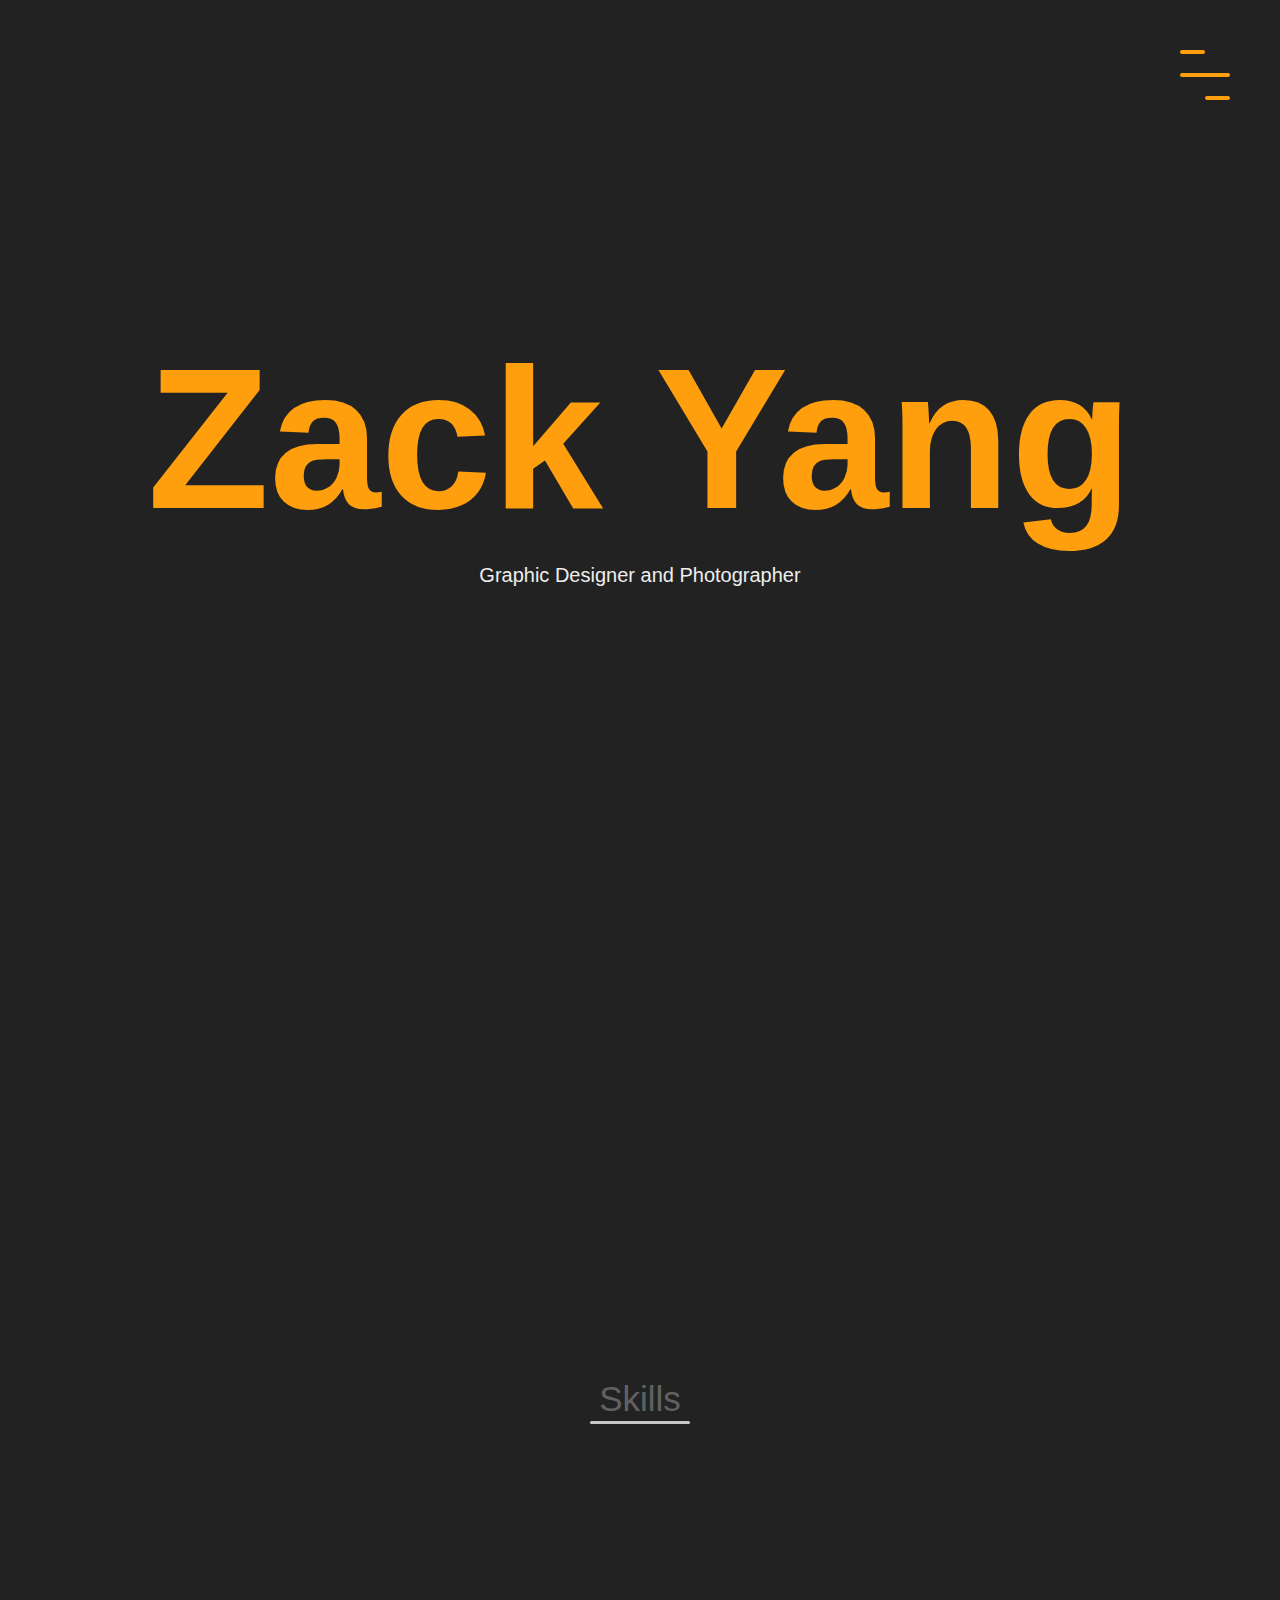
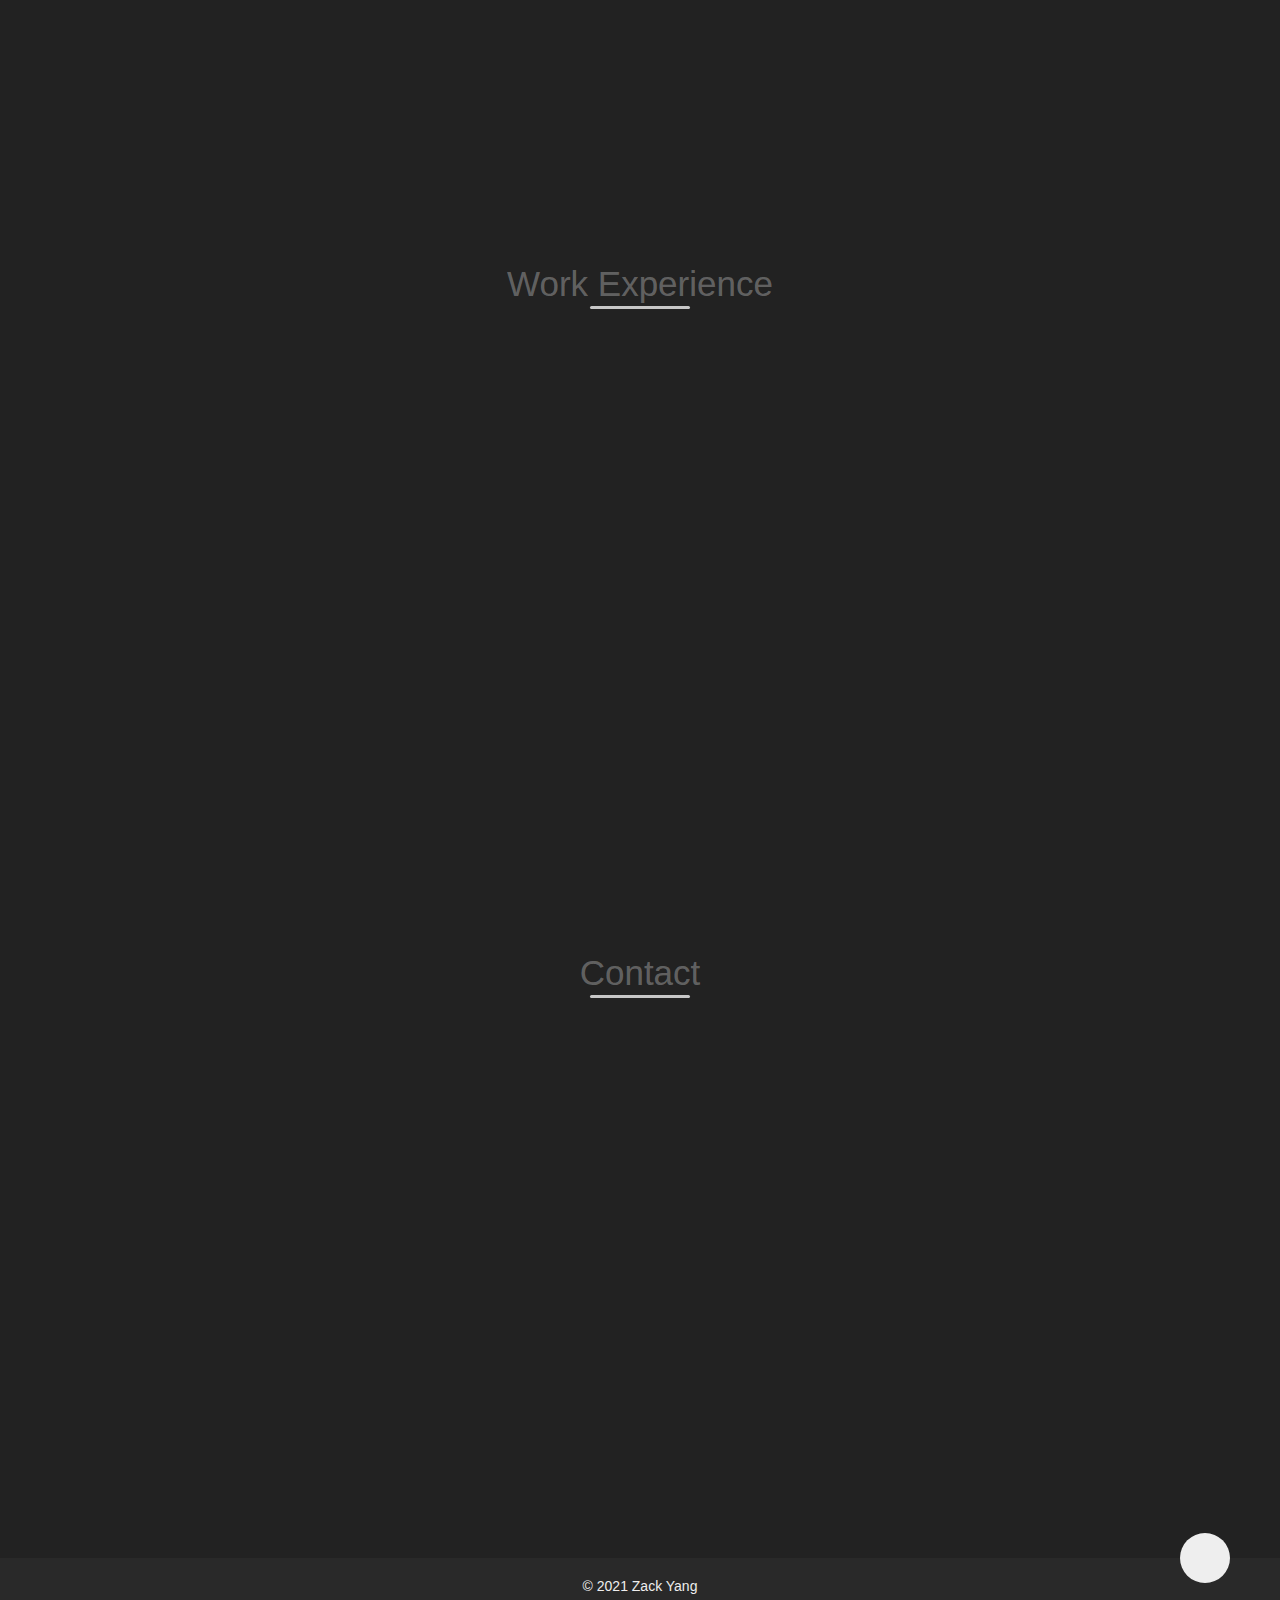
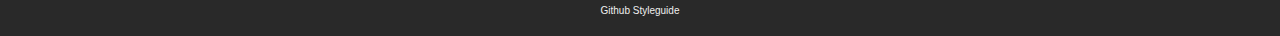
==== commit 58985b03: "Fixed project 2 descrp" ====
--- a/portfolio/index.html
+++ b/portfolio/index.html
@@ -154,19 +154,19 @@
             data-aos="fade-right"
             data-aos-delay="900"
           >
-            <img src="images/shortfilmcover.jpg" alt="short film thumbnail" />
+            <img src="images/p02cover.jpg" alt="short film thumbnail" />
           </div>
           <div
             class="portfolio-description"
             data-aos="fade-left"
             data-aos-delay="1200"
           >
-            <h6>Short Film</h6>
-            <h1>The Hour Glass</h1>
-            <p>
-              Victor, a low income worker, is unable to pay his dues. He
-              discovers a special hourglass that allows him to fix his money
-              problems, but will Victor get carried away by his greed?
+            <h6>Poster</h6>
+            <h1>Movie Poster Design</h1>
+            <p>
+              Movie poster design influenced by Joseph Müller-Brockmann in the
+              Swiss/International design movement. Featuring the movie: Taxi
+              Driver.
             </p>
             <a href="project2.html" class="cta">View Details</a>
           </div>
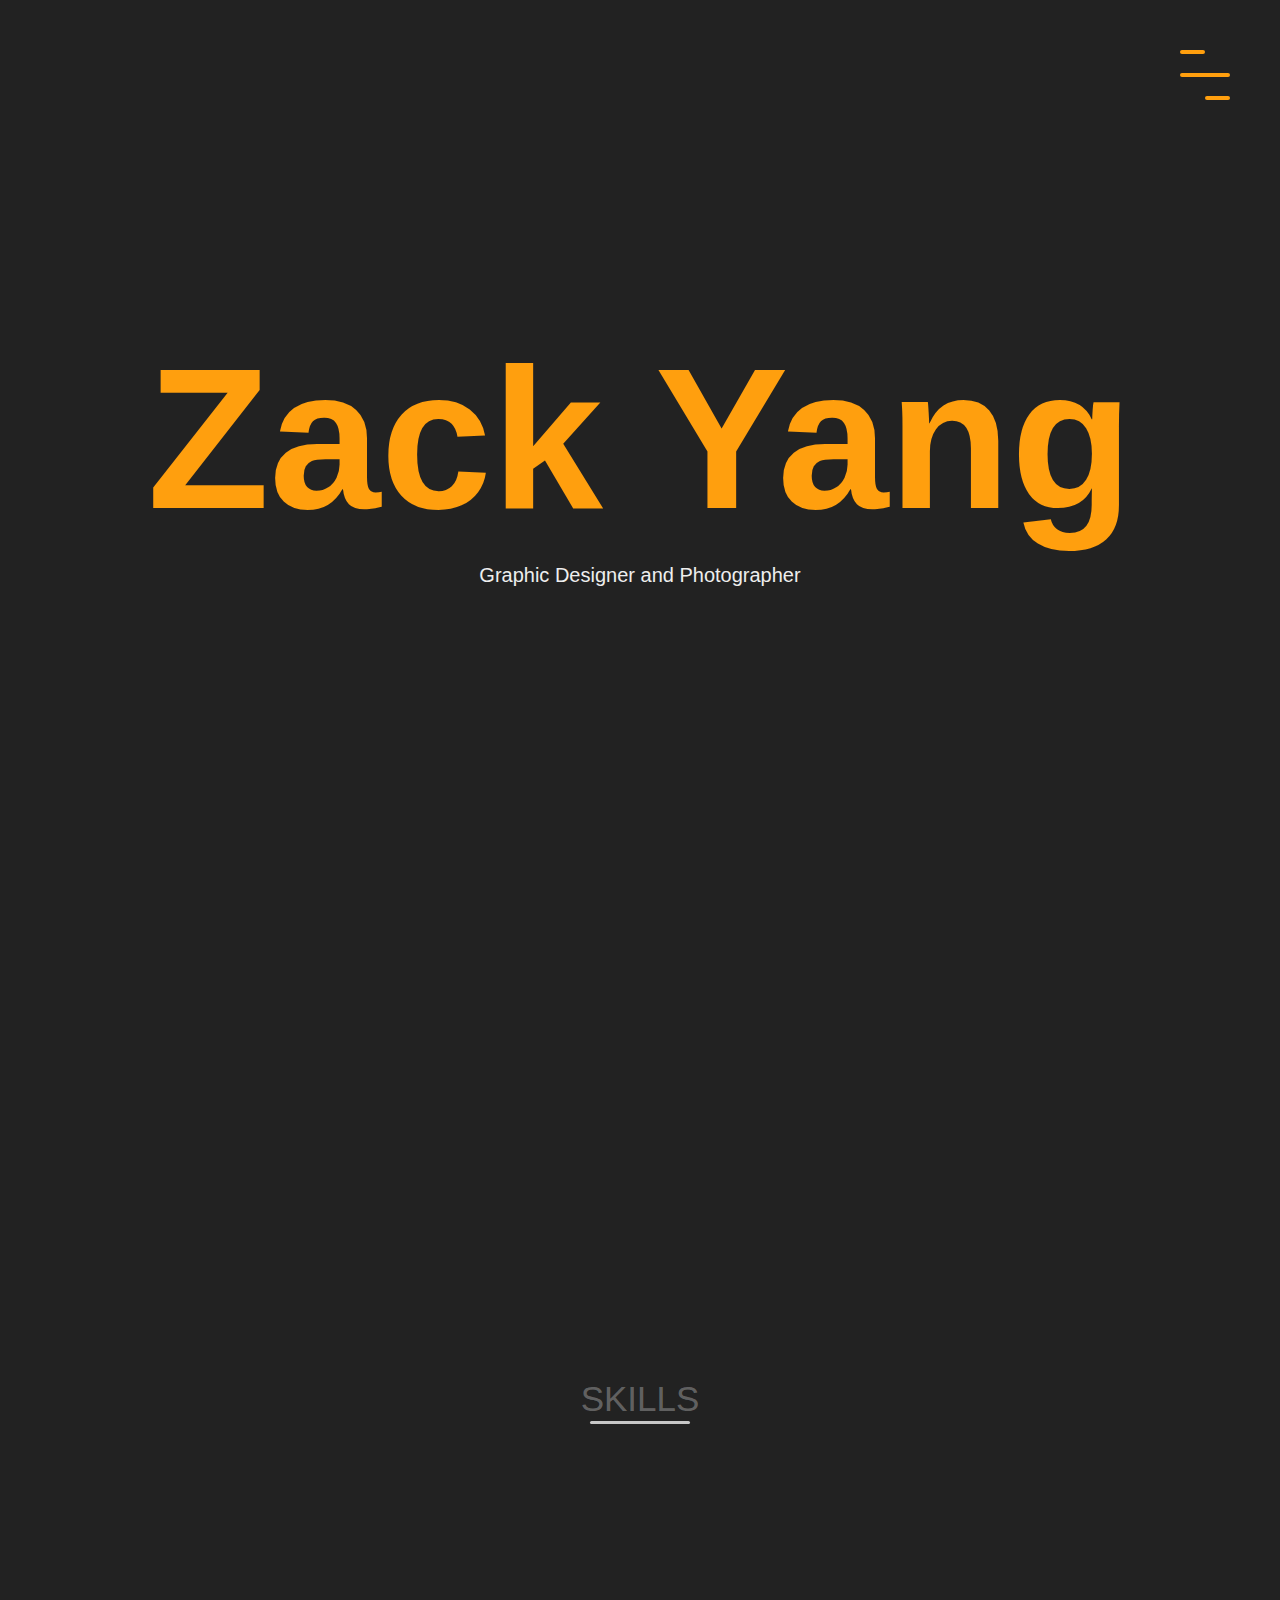
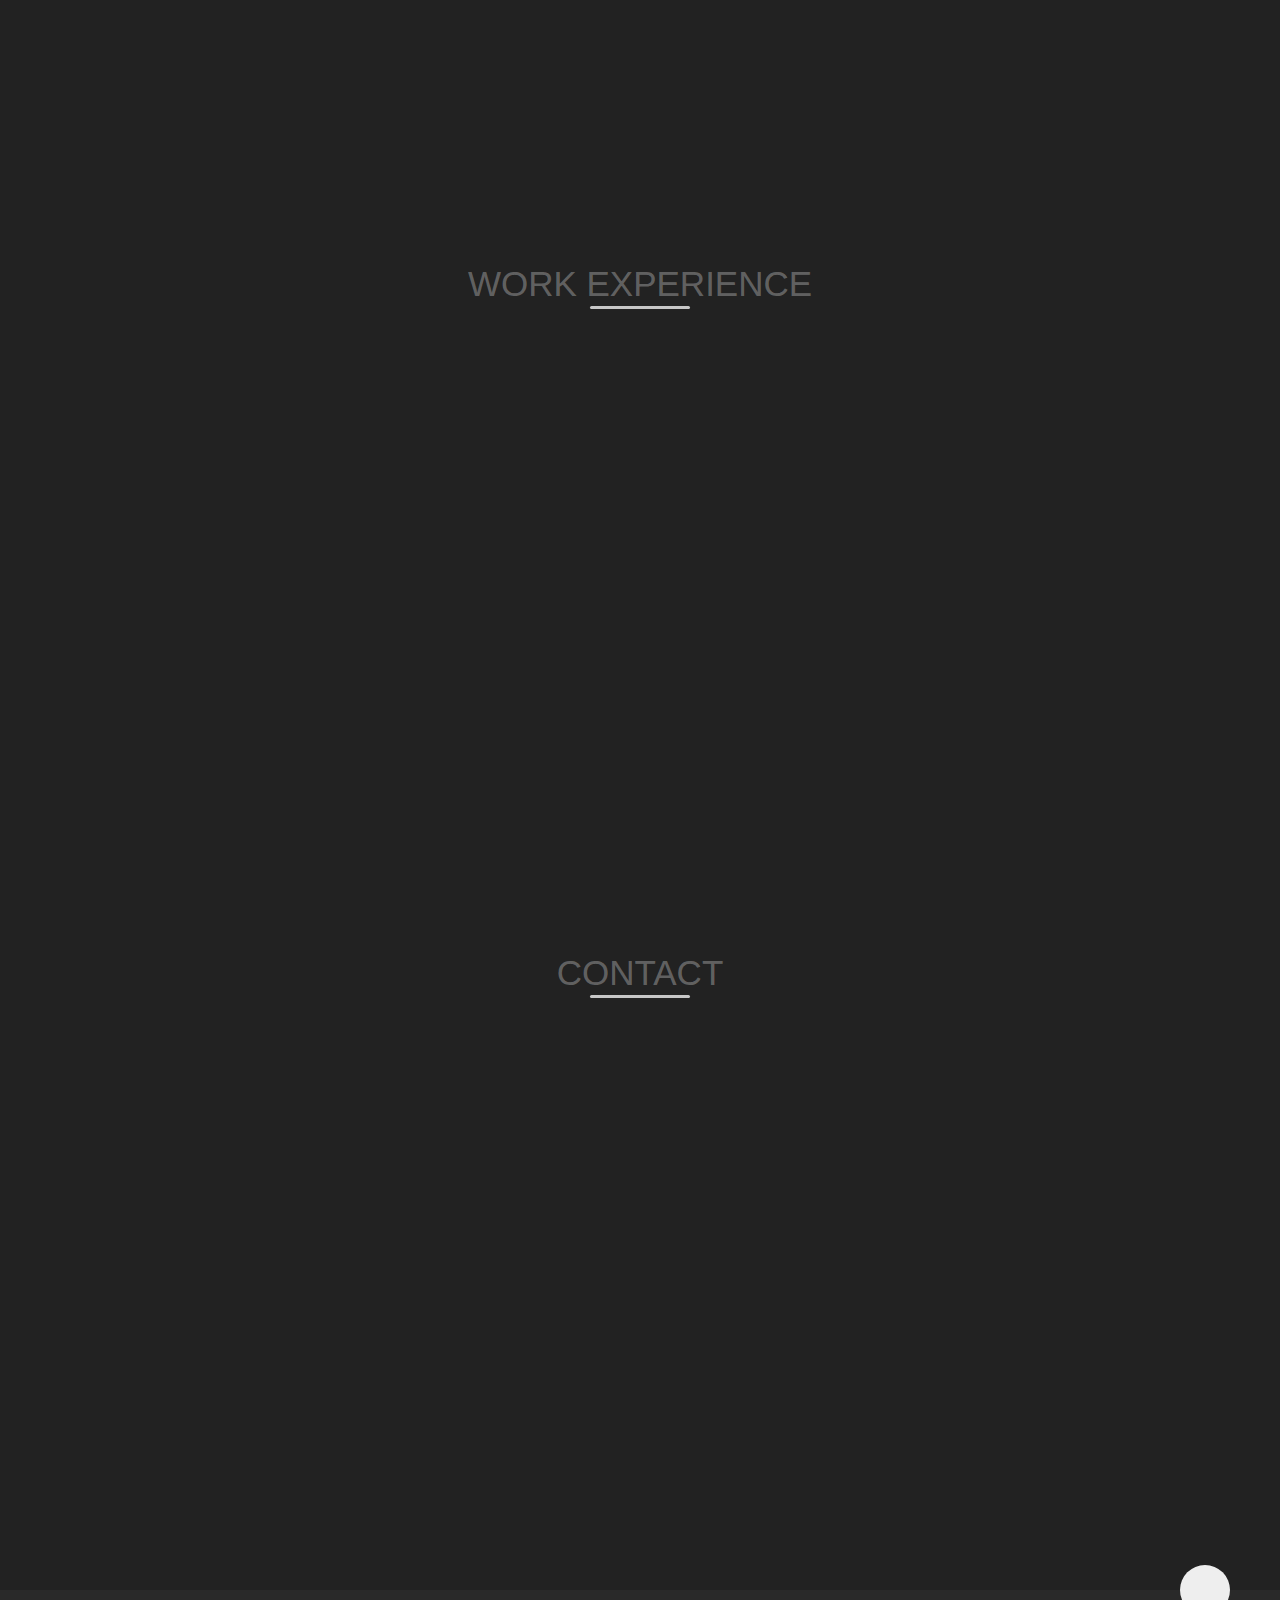
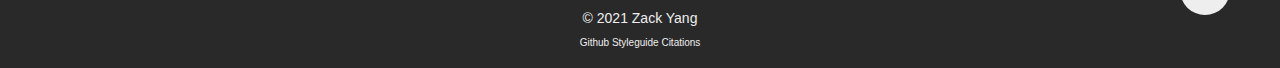
==== commit d4fca10a: "Fixed bugs in styleguide" ====
--- a/portfolio/index.html
+++ b/portfolio/index.html
@@ -239,7 +239,10 @@
           />
           <label for="message">Message:</label>
           <textarea name="message" id="message" cols="10" rows="10"></textarea>
-          <input type="submit" value="Submit" />
+          <div class="popup button button-confirm" onclick="myFunctionClick()">
+            Submit
+            <span class="popuptext" id="myPopup">Message Sent!</span>
+          </div>
         </form>
       </div>
     </section>
@@ -255,6 +258,9 @@
         href="http://www.sfu.ca/~hya76/IAT339-Portfolio/styleguide/styleguide.html"
         >Styleguide</a
       >
+      <a href="http://www.sfu.ca/~hya76/IAT339-Portfolio/citation/"
+        >Citations</a
+      >
     </footer>
 
     <script src="https://ajax.googleapis.com/ajax/libs/jquery/3.3.1/jquery.min.js"></script>
--- a/portfolio/css/main.css
+++ b/portfolio/css/main.css
@@ -54,7 +54,7 @@
 .section-heading h1 {
   font-size: 3.5rem;
   color: rgba(255, 255, 255, 0.3);
-  text-decoration: uppercase;
+  text-transform: uppercase;
   font-weight: 300;
   position: relative;
   margin-bottom: 1rem;
@@ -650,7 +650,7 @@
   }
 
   .timeline .date:after {
-    left: -5.9 rem;
+    left: -5.9rem;
   }
 }
 @media screen and (max-width: 520px) {
@@ -742,7 +742,7 @@
 }
 
 /* Hide the images by default */
-.mySlides1 .mySlides2 {
+.mySlides {
   display: none;
 }
 
@@ -815,3 +815,61 @@
     opacity: 1;
   }
 }
+
+/* The actual popup */
+
+.popup {
+  position: relative;
+  display: inline-block;
+  cursor: pointer;
+  -webkit-user-select: none;
+  -moz-user-select: none;
+  -ms-user-select: none;
+  user-select: none;
+}
+
+.popup .popuptext {
+  visibility: hidden;
+  width: 160px;
+  background-color: #555;
+  color: #fff;
+  text-align: center;
+  border-radius: 6px;
+  padding: 8px 0;
+  position: absolute;
+  z-index: 1;
+  bottom: 125%;
+  left: 50%;
+  margin-left: -80px;
+}
+
+/* Toggle this class - hide and show the popup */
+
+.popup .show {
+  visibility: visible;
+  -webkit-animation: fadeIn 1s;
+  animation: fadeIn 1s;
+}
+
+.button {
+  border-radius: 10px;
+  border: none;
+  color: white;
+  padding: 15px 32px;
+  text-align: center;
+  text-decoration: none;
+  display: inline-block;
+  font-size: 16px;
+  margin: 4px 2px;
+  cursor: pointer;
+  margin-bottom: 2rem;
+  transition-duration: 0.4s;
+}
+
+.button-confirm {
+  background-color: #ff9f0e;
+}
+
+.button-confirm:hover {
+  background-color: #cf8516;
+}
